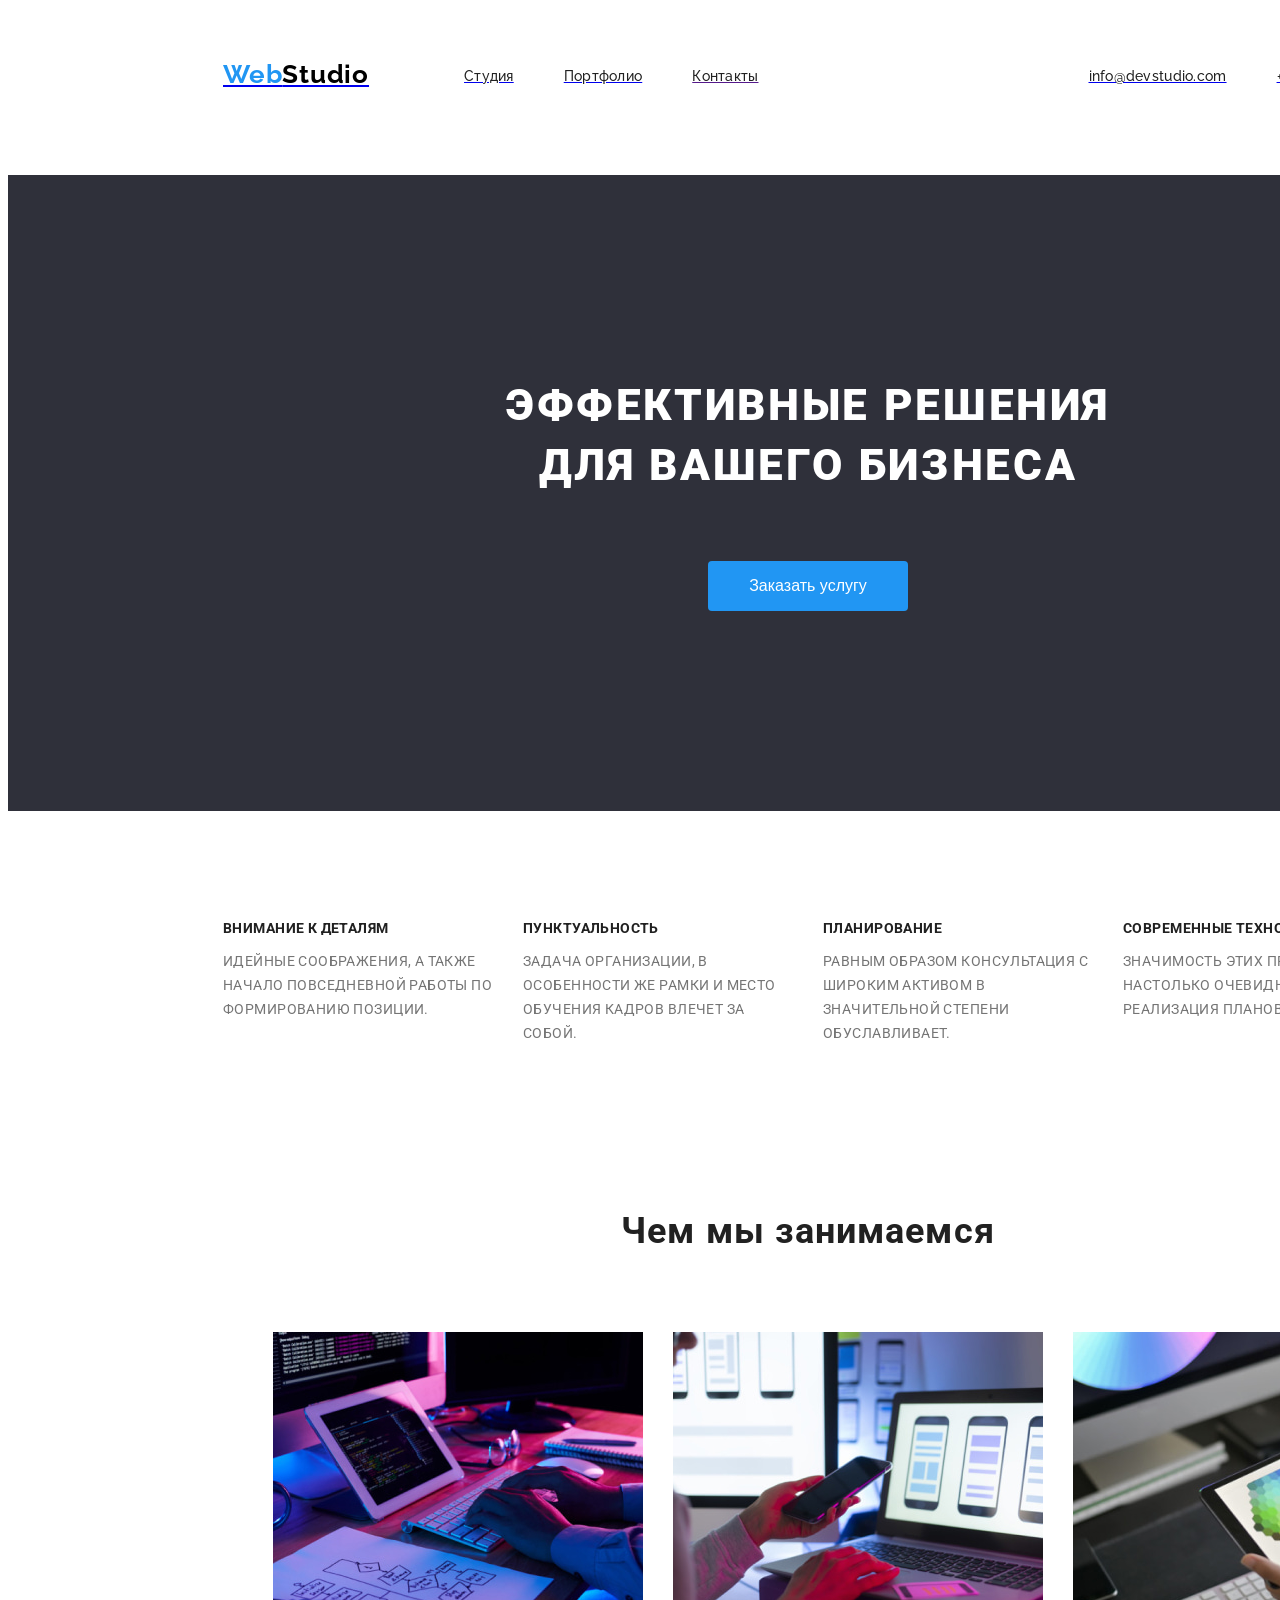
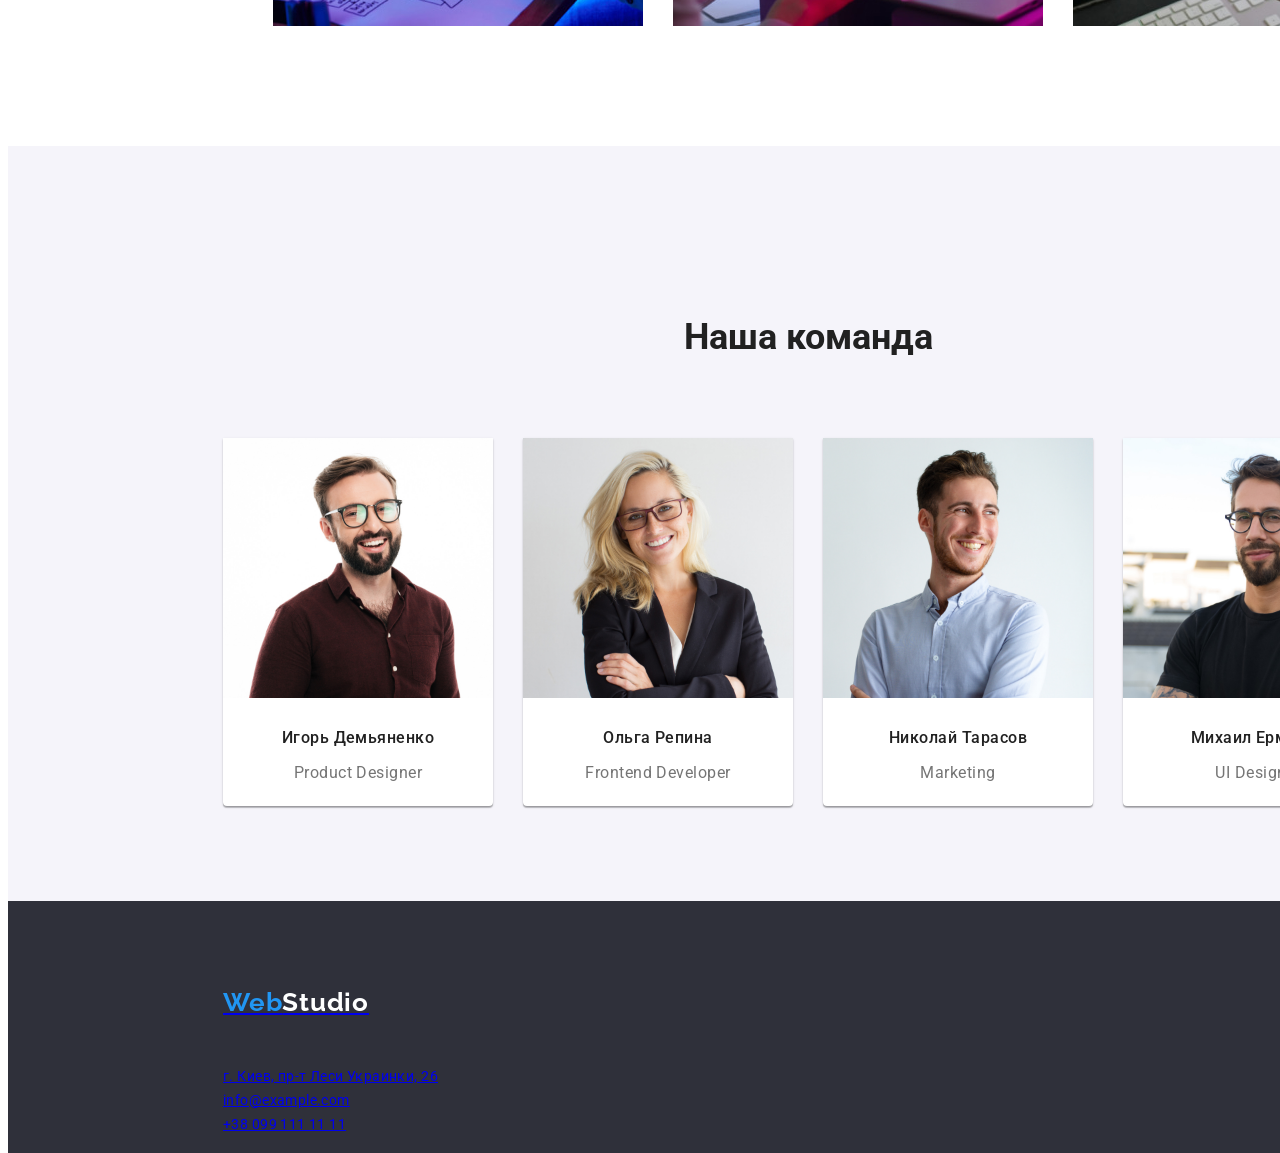
==== index.html @ 1c7bd94e "Initial commit" ====
<!DOCTYPE html>
<html lang="ru">
<head>
    <meta charset="UTF-8">
    <meta http-equiv="X-UA-Compatible" content="IE=edge">
    <meta name="viewport" content="width=device-width, initial-scale=1.0">
    <title>Студия</title>
    <link rel="stylesheet" href="./css/styles.css">
    <link rel="preconnect" href="https://fonts.googleapis.com"> 
    <link rel="preconnect" href="https://fonts.gstatic.com" crossorigin> 
    <link href="https://fonts.googleapis.com/css2?family=Raleway:wght@700&family=Roboto:wght@400;500;700;900&display=swap" rel="stylesheet">
</head>
<body>
    
    <header class="logo">
       <a href="./index.html">
            <p class="logo-top">Web<span class="logo-top-span">Studio</span></p>
        </a>
    
     <nav>
        <div class="menu">
            <a href="./index.html"><span class="menu-studio-span">Студия</span></a>
            <a href="./portfolio.html"><span class="menu-portfolio-span">Портфолио</span></a>
            <a href=""><span class="menu-contact-span">Контакты</span></a>
        </div>            
     </nav>
        <div class="contact">
            <a href="mailto:info@devstudio.com"><span class="contact-mail-span">info@devstudio.com</span></a>
            <a href="tel:+380961111111"><span class="contact-tel-span">+38 096 111 11 11</span></a>
        </div> 
    </header>

<main>


    <section class="middle">
        <h1 class="middle-text">Эффективные решения для вашего бизнеса</h1>
        <button type="button" class="middle-button">Заказать услугу</button>
    </section>


<!--Чем мы занимаемся-->
    <section>
        <div class="doing">
            <div class="doing-item">
                <h3 class="doing-topic">Внимание к деталям</h3>
                <p class="doing-text">Идейные соображения, а также начало повседневной работы по формированию позиции.</p>
            </div>

            <div class="doing-item">    
                <h3 class="doing-topic">Пунктуальность</h3>
                <p class="doing-text">Задача организации, в особенности же рамки и место обучения кадров влечет за собой.</p>
            </div>
           
            <div class="doing-item">
                <h3 class="doing-topic">Планирование</h3>
                <p class="doing-text">Равным образом консультация с широким активом в значительной степени обуславливает.</p>
            </div>

            <div class="doing-item">
                <h3 class="doing-topic">Современные технологии</h3>
                <p class="doing-text">Значимость этих проблем настолько очевидна, что реализация плановых заданий.</p>
            </div>
        </div>
        
    </section>

    <section class="wearedoing">
        <h2 class="wearedoing-text">Чем мы занимаемся</h2>
            <ul class="wearedoing-pic">
                <div><img src="./images/example/box1.jpg" width="370" height="294" alt="programing"></div>
                <div><img src="./images/example/box2.jpg" width="370" height="294" alt="program test"></div>
                <div><img src="./images/example/box3.jpg" width="370" height="294" alt="design"></div>
            </ul>   
    </section>

   
<!--Наша команда--> 
    <section class="team">
        <h2 class="teamour">Наша команда</h2>

<div class="worker">    
     <div class="workerr">
        <div><img src="./images/workers/worker1.jpg" width="270" height="260" alt="Игорь Демьяненко">
        <h3 class="worker-text">Игорь Демьяненко</h3>
        <p lang="en" class="worker-job">Product Designer</p></div>
    </div>   

    <div class="workerr">
        <div><img src="./images/workers/worker2.jpg" width="270" height="260" alt="Ольга Репина">
        <h3 class="worker-text">Ольга Репина</h3>
        <p lang="en" class="worker-job">Frontend Developer</p></div>
    </div>  
        
    <div class="workerr">
        <div><img src="./images/workers/worker3.jpg" width="270" height="260" alt="Николай Тарасов">
        <h3 class="worker-text">Николай Тарасов</h3>
        <p lang="en" class="worker-job">Marketing</p></div>
    </div>   

    <div class="workerr">
        <div><img src="./images/workers/worker4.jpg" width="270" height="260" alt="Михаил Ермаков">
        <h3 class="worker-text">Михаил Ермаков</h3>
        <p lang="en" class="worker-job">UI Designer</p></div>
    </div>
</div>

    </section>

</main>


<footer>

<section class="button">
    <a href="./index.html">
        <p class="logo-button-design">Web<span class="logo-button-design-span">Studio</span></p>
    </a>

    <address>
        <ul class="address">
            <li class="map"><a href="https://goo.gl/maps/tcBtiuJW4744qce17"> г. Киев, пр-т Леси Украинки, 26</a></li>
            <li class="mail"><a href="mailto:info@example.com">info@example.com</a></li>
            <li class="fon"><a href="tel.:+380991111111">+38 099 111 11 11</a></li>
        </ul>
    </address>  
</section>

</footer>

</body>
</html>
---- css/styles.css ----
.body{
    font-family: 'Roboto', sans-serif;
    background-color: #FFFFFF;
}


/* index */

/*header*/
.logo{
    font-family: Raleway;
    font-style: normal;
    font-weight: bold;
    font-size: 26px;
    line-height: 31px;
    letter-spacing: 0.03em;
    display: flex;
    flex-direction: row;
    padding: 25px 1240px 25px 215px;
    height: 80px;
}

.logo-top{
    color: #2196F3;
}

.logo-top-span{
    color: #000000;
    padding-right: 45px;
}


.menu a{
    padding-right: 50px
}

.menu, .menu-studio, .menu-portfolio, .menu-contact{
    font-weight: 500;
    font-size: 14px;
    line-height: 16px;
    letter-spacing: 0.02em;
    color: #212121;
    display: flex;
    flex-direction: row;
    padding: 35px 50px 35px 50px;
    height: 80px;
}

.menu-studio-span:hover{
    color: #2196F3;
}
.menu-studio-span{
    color: #212121;
}

.menu-portfolio-span:hover{
    color: #2196F3;
}
.menu-portfolio-span{
    color: #212121;
}

.menu-contact-span:hover{
    color: #2196F3;
}
.menu-contact-span{
    color: #212121;
}


.contact{
    font-style: normal;
    font-weight: 500;
    font-size: 14px;
    line-height: 16px;
    letter-spacing: 0.02em;
    color: #212121;
    display: flex;
    flex-direction: row;
    padding: 35px 50px 35px 230px;
}


.contact-mail{
    
}

.contact-tel-span{
    padding-left: 50px;
    white-space: nowrap;
    
}

.contact-mail-span:hover{
    color: #2196F3;
}
.contact-mail-span{
    color: #212121;
}

.contact-tel-span:hover{
    color: #2196F3;
}
.contact-tel-span{
    color: #212121;
}

/*main*/
.middle{
    background-color: #2F303A;
    width: 1600px;
}

.middle-text{
    font-family: 'Roboto', sans-serif;
    font-style: normal;
    font-weight: 900;
    font-size: 44px;
    line-height: 60px;
    text-align: center;
    letter-spacing: 0.06em;
    text-transform: uppercase;
    color: #FFFFFF;
    padding: 200px 455px 0px 455px;
}

.middle-button{
    margin: 30px 700px 200px 700px;
    background-color: #2196F3;
    color: #FFFFFF;
    width: 200px;
    height: 50px;
    border-radius: 4px;
    border:none;
    outline: none;
    font-size: 16px;
}

.middle-button:hover{
    background-color: #188CE8;
}

.doing{
    width: 1170px;
    display: flex;
    flex-direction: row;
    gap: 30px;
    padding-left: 215px;
    padding-right: 215px;
    padding-top: 95px;
    padding-bottom: 47px;
}

.doing-topic{
    font-size: 14px;
    line-height: 16px;
    font-family: 'Roboto';
    font-style: normal;
    font-weight: 700;
    letter-spacing: 0.03em;
    text-transform: uppercase;
    color: #212121;
    width: 270px;
    height: 15px;
}


.doing-text{
    font-size: 14px;
    line-height: 24px;
    letter-spacing: 0.03em;
    font-family: 'Roboto';
    font-style: normal;
    font-weight: 400;
    text-transform: uppercase;
    color: #757575;
    width: 270px;
    height: 75px;
}

.wearedoing{
    width: 1170px;
    padding: 95px 215px 50px 215px;
}

.wearedoing-text{
    font-family: 'Roboto';
    font-style: normal;
    font-weight: 700;
    font-size: 36px;
    line-height: 42px;
    text-align: center;
    letter-spacing: 0.03em;
    color: #212121;
}

.wearedoing-pic{
    flex-direction: row;
    display: flex;
    padding: 50px;
    gap: 30px;
}

.team{
    padding-top: 45px;
    background-color: #F5F4FA;
    width: 1600px;
}

.teamour{
    font-family: 'Roboto';
    font-style: normal;
    font-weight: 700;
    font-size: 36px;
    line-height: 42px;
    text-align: center;
    color: #212121;
    padding: 95px 670px 25px 670px;
}

.worker{
    width: 1170px;
    display: flex;
    flex-direction: row;
    gap: 30px;
    padding: 25px 215px 95px 215px;
}

.workerr{
    width: 270px;
    height: 368px;
    background: #FFFFFF;
    box-shadow: 0px 1px 3px rgba(0, 0, 0, 0.12), 0px 1px 1px rgba(0, 0, 0, 0.14), 0px 2px 1px rgba(0, 0, 0, 0.2);
    border-radius: 0px 0px 4px 4px;
}

.worker-text{
    font-family: 'Roboto';
    font-style: normal;
    font-weight: 500;
    font-size: 16px;
    line-height: 19px;
    text-align: center;
    letter-spacing: 0.03em;
    color: #212121;
    padding-top: 10px;
}

.worker-job{
    font-family: 'Roboto';
    font-style: normal;
    font-weight: 400;
    font-size: 16px;
    line-height: 19px;
    text-align: center;
    letter-spacing: 0.03em;
    color: #757575;
}

/*footer*/

.logo-button-design{
    font-family: Raleway;
    font-style: normal;
    font-weight: bold;
    font-size: 26px;
    line-height: 31px;
    letter-spacing: 0.03em;
    color: #2196F3;
    padding: 60px 0px 10px 215px;
}

.logo-button-design-span{
    font-family: Raleway;
    font-style: normal;
    font-weight: bold;
    font-size: 26px;
    line-height: 31px;
    letter-spacing: 0.03em;
    color: #FFFFFF;
}

.button{
    position: absolute;
    width: 1600px;
    height: 252px;
    background: #2F303A;
}

.address{
    padding: 10px 0px 0px 215px;
}

.map{
    font-family: 'Roboto';
    font-style: normal;
    font-weight: 400;
    font-size: 14px;
    line-height: 24px;
    letter-spacing: 0.03em;
    color: #FFFFFF;
    list-style: none

}

.mail, .fon{
    font-family: 'Roboto';
    font-style: normal;
    font-weight: 400;
    font-size: 14px;
    line-height: 24px;
    letter-spacing: 0.03em;
    color: rgba(255, 255, 255, 0.6);
    list-style: none
}

.fon:hover{
    color: rgba(255, 255, 255, 0.6);
}

/* portfolio */


.box{
    padding-left: 202px;
    padding-bottom: 95px;
    padding-top: 95px;
}


.buttonportfolio{
    flex-direction: row;
    display: flex;
    gap: 8px;
    list-style: none;
    padding-bottom: 25px;
    padding-left: 495px;
    padding-right: 495px;
}

.buttonportfolio-1{
    background-color: #F5F4FA;
    color: #212121;
    width: 73px;
    height: 38px;
    left: 576px;
    top: 174px;
    border-radius: 4px;
    border:none;
    outline: none;
    font-size: 16px;
}

.buttonportfolio-2{
    background-color: #F5F4FA;
    color: #212121;
    width: 128px;
    height: 38px;   
    left: 576px;
    top: 174px;
    border-radius: 4px;
    border:none;
    outline: none;
    font-size: 16px;
}

.buttonportfolio-3{
    background-color: #F5F4FA;
    color: #212121;
    width: 145px;
    height: 38px;
    left: 576px;
    top: 174px;
    border-radius: 4px;
    border:none;
    outline: none;
    font-size: 16px;
}

.buttonportfolio-4{
    background-color: #F5F4FA;
    color: #212121;
    width: 103px;
    height: 38px;   
    left: 576px;
    top: 174px;
    border-radius: 4px;
    border:none;
    outline: none;
    font-size: 16px;
}

.buttonportfolio-5{
    background-color: #F5F4FA;
    color: #212121;
    width: 130px;
    height: 38px;   
    left: 576px;
    top: 174px;
    border-radius: 4px;
    border:none;
    outline: none;
    font-size: 16px;
}

.buttonportfolio-1:hover{
    background-color: #2196F3;
}

.buttonportfolio-2:hover{
    background-color: #2196F3;
}

.buttonportfolio-3:hover{
    background-color: #2196F3;
}

.buttonportfolio-4:hover{
    background-color: #2196F3;
}

.buttonportfolio-5:hover{
    background-color: #2196F3;
}

.portfoliopic{
    list-style: none;
    display: flex;
    flex-direction: row;
    flex-wrap: wrap;
    gap: 30px;
}


.portfoliopicimg{
    width: 370px;
    height: 404px;
    background: #FFFFFF;
    border: 2px solid #F6F6F6;
}

.portfoliotext{
    font-family: 'Roboto';
    font-style: normal;
    font-weight: 700;
    font-size: 18px;
    line-height: 36px;
    letter-spacing: 0.06em;
    color: #212121;
    padding-top: 10px;
    padding-left: 25px;
}

.portfoliotexttwo{
    font-family: 'Roboto';
    font-style: normal;
    font-weight: 400;
    font-size: 16px;
    line-height: 30px;
    letter-spacing: 0.03em;
    color: #757575;
    padding-left: 25px;
    margin-bottom: 20px;
}
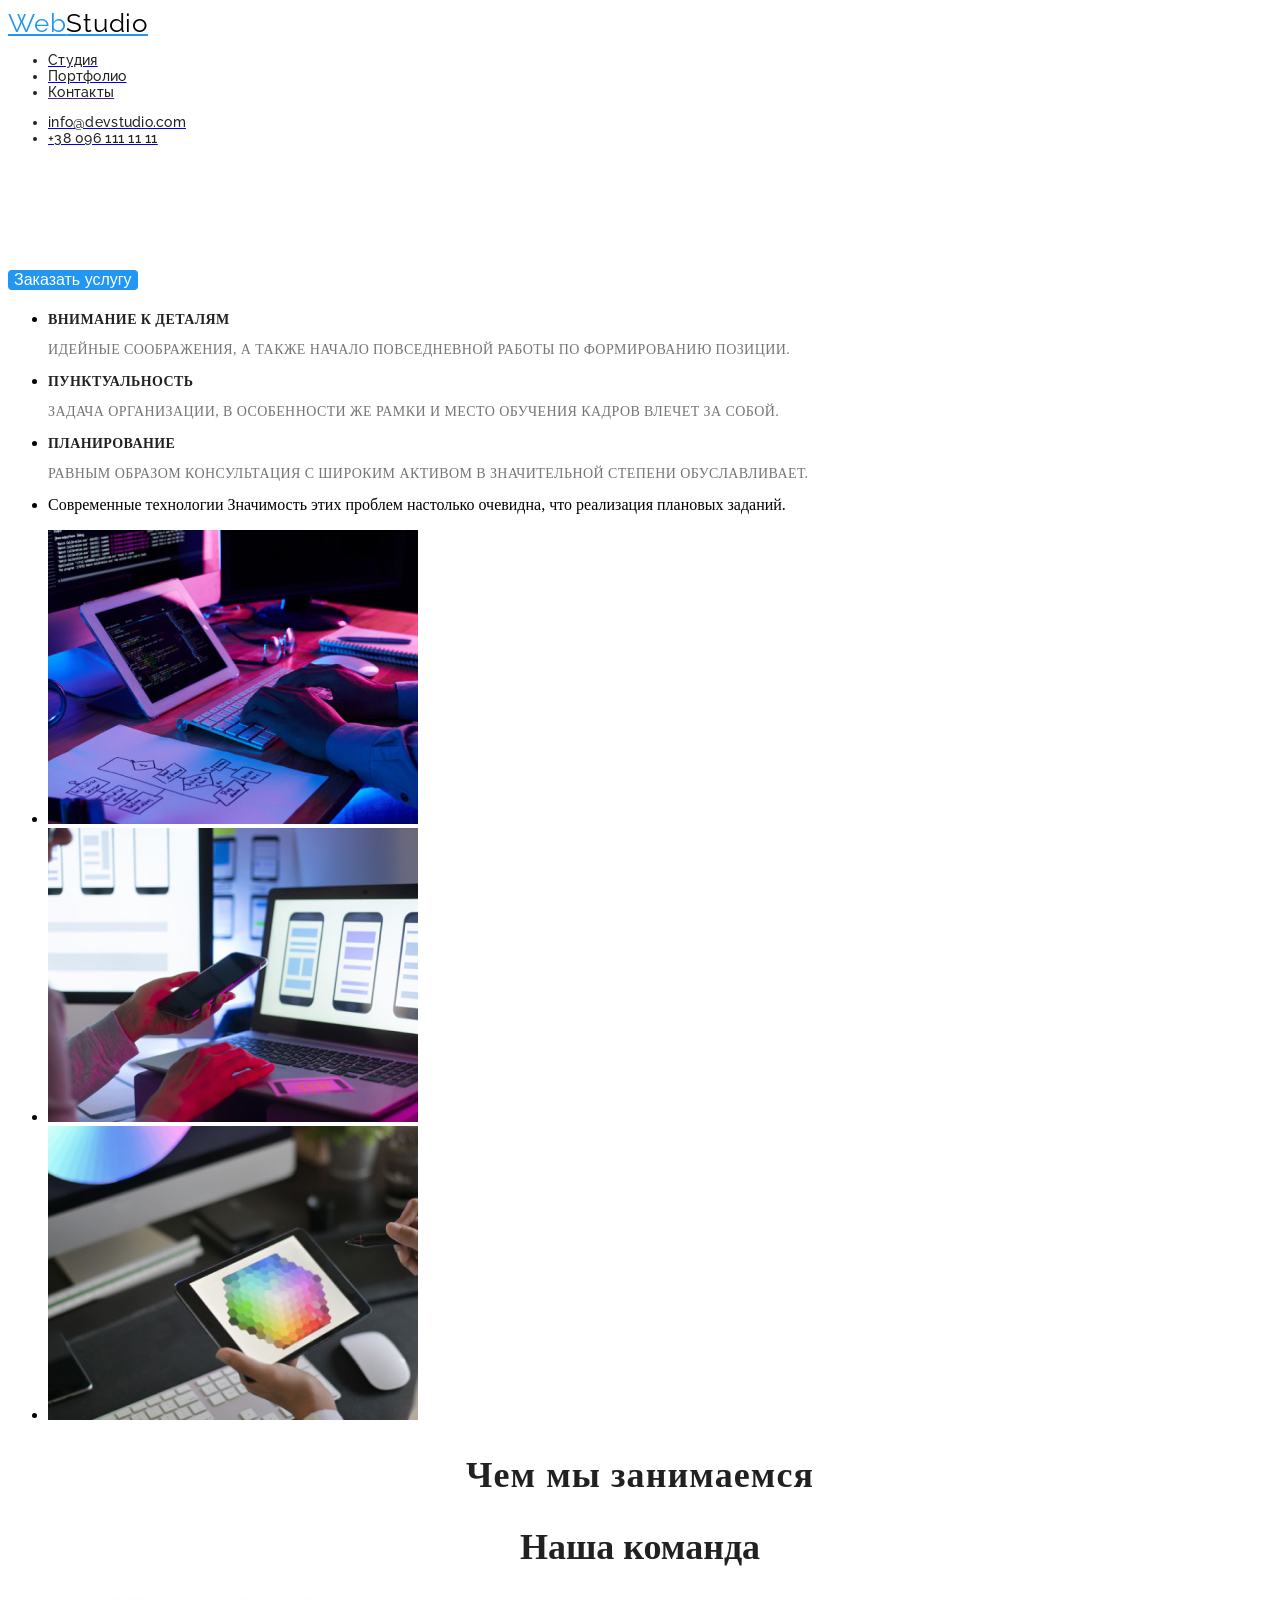
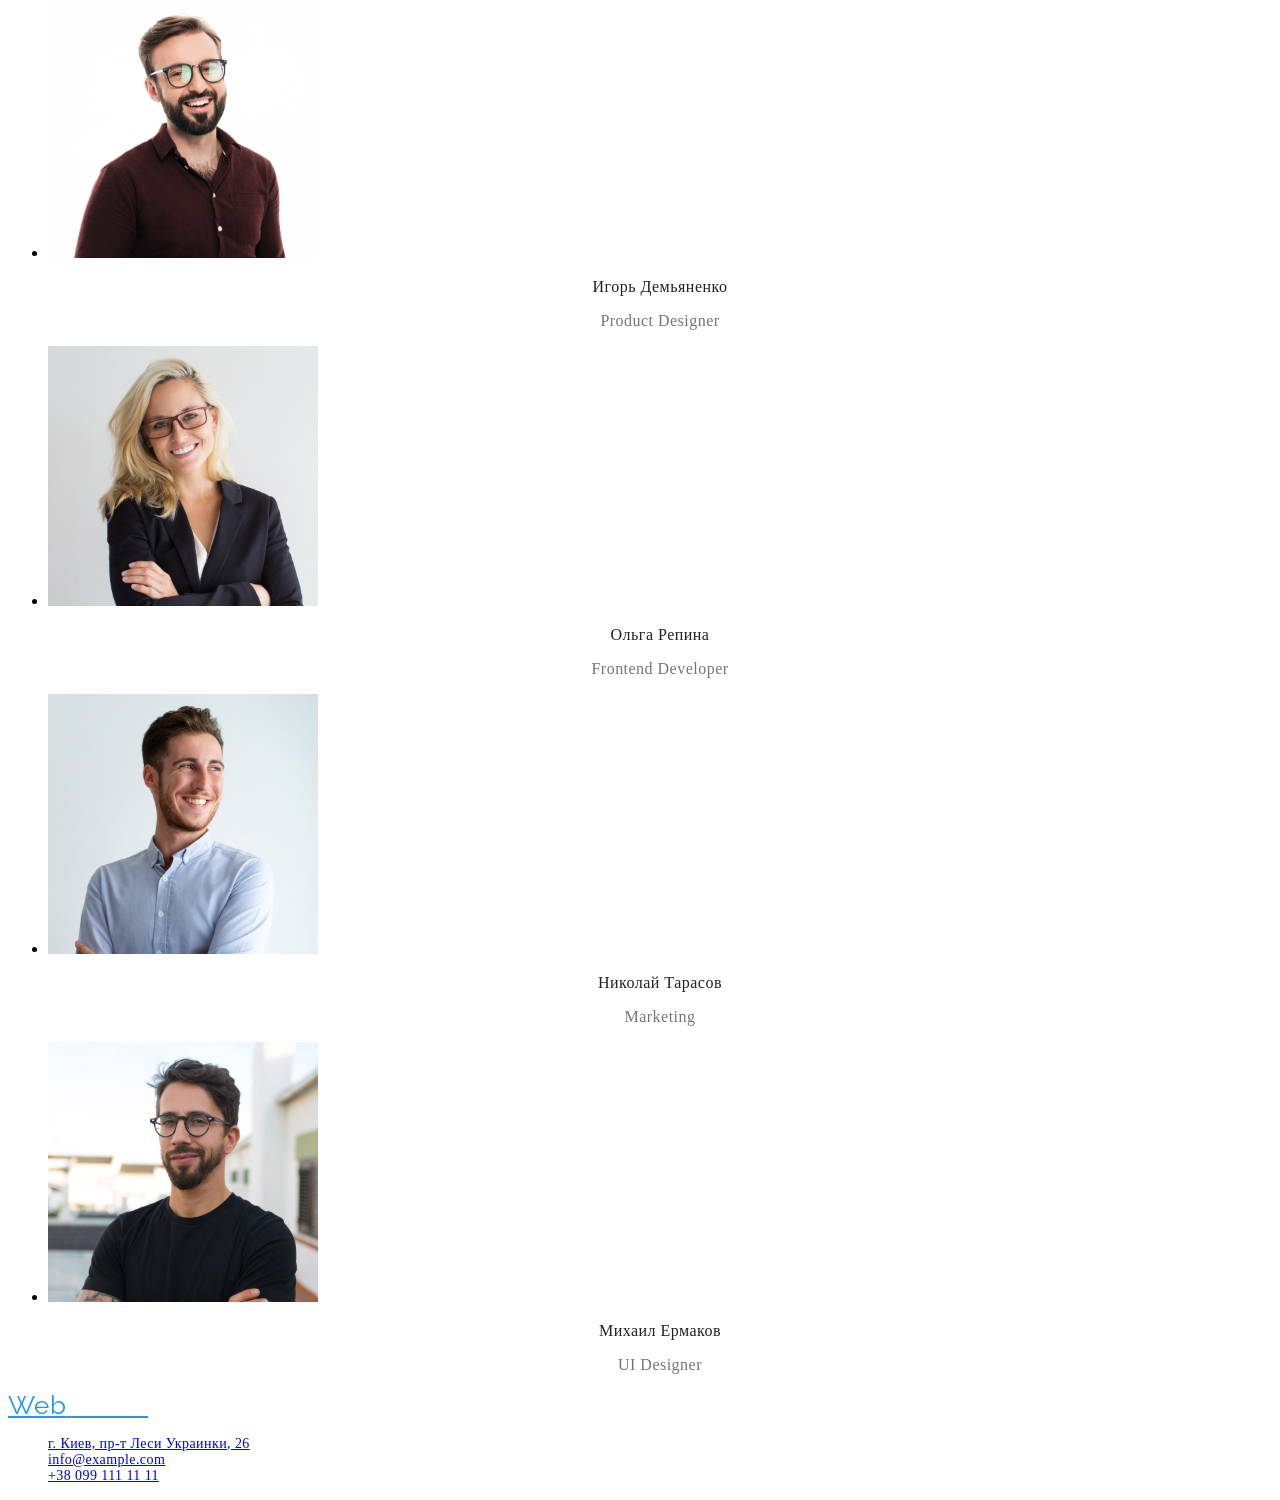
==== commit c93f60ca: "finish" ====
--- a/index.html
+++ b/index.html
@@ -5,35 +5,34 @@
     <meta http-equiv="X-UA-Compatible" content="IE=edge">
     <meta name="viewport" content="width=device-width, initial-scale=1.0">
     <title>Студия</title>
-    <link rel="stylesheet" href="./css/styles.css">
     <link rel="preconnect" href="https://fonts.googleapis.com"> 
     <link rel="preconnect" href="https://fonts.gstatic.com" crossorigin> 
     <link href="https://fonts.googleapis.com/css2?family=Raleway:wght@700&family=Roboto:wght@400;500;700;900&display=swap" rel="stylesheet">
+    <link rel="stylesheet" href="./css/styles.css">
 </head>
 <body>
     
     <header class="logo">
-       <a href="./index.html">
-            <p class="logo-top">Web<span class="logo-top-span">Studio</span></p>
-        </a>
+        <a href="./index.html" class="logo-top">Web<span class="logo-top-span">Studio</span></a>
     
      <nav>
-        <div class="menu">
-            <a href="./index.html"><span class="menu-studio-span">Студия</span></a>
-            <a href="./portfolio.html"><span class="menu-portfolio-span">Портфолио</span></a>
-            <a href=""><span class="menu-contact-span">Контакты</span></a>
-        </div>            
+        <ul class="menu">
+            <li><a href="./index.html"><span class="menu-studio-span">Студия</span></a></li>
+            <li><a href="./portfolio.html"><span class="menu-portfolio-span">Портфолио</span></a></li>
+            <li><a href=""><span class="menu-contact-span">Контакты</span></a></li>
+        </ul>            
      </nav>
-        <div class="contact">
-            <a href="mailto:info@devstudio.com"><span class="contact-mail-span">info@devstudio.com</span></a>
-            <a href="tel:+380961111111"><span class="contact-tel-span">+38 096 111 11 11</span></a>
-        </div> 
+     <ul class="contact">
+         <li><a href="mailto:info@devstudio.com"><span class="contact-mail-span">info@devstudio.com</span></a></li>
+         <li><a href="tel:+380961111111"><span class="contact-tel-span">+38 096 111 11 11</span></a></li>
+    
+    </ul> 
     </header>
 
 <main>
 
 
-    <section class="middle">
+    <section>
         <h1 class="middle-text">Эффективные решения для вашего бизнеса</h1>
         <button type="button" class="middle-button">Заказать услугу</button>
     </section>
@@ -41,69 +40,65 @@
 
 <!--Чем мы занимаемся-->
     <section>
-        <div class="doing">
-            <div class="doing-item">
+        <h2></h2>
+        <ul>
+            <li>
                 <h3 class="doing-topic">Внимание к деталям</h3>
                 <p class="doing-text">Идейные соображения, а также начало повседневной работы по формированию позиции.</p>
-            </div>
+            </li>
 
-            <div class="doing-item">    
+            <li>    
                 <h3 class="doing-topic">Пунктуальность</h3>
                 <p class="doing-text">Задача организации, в особенности же рамки и место обучения кадров влечет за собой.</p>
-            </div>
+            </li>
            
-            <div class="doing-item">
+            <li>
                 <h3 class="doing-topic">Планирование</h3>
                 <p class="doing-text">Равным образом консультация с широким активом в значительной степени обуславливает.</p>
-            </div>
+            </li>
 
-            <div class="doing-item">
-                <h3 class="doing-topic">Современные технологии</h3>
-                <p class="doing-text">Значимость этих проблем настолько очевидна, что реализация плановых заданий.</p>
-            </div>
-        </div>
+            <li>
+                <h3c lass="doing-topic">Современные технологии</h3>
+                <pc lass="doing-text">Значимость этих проблем настолько очевидна, что реализация плановых заданий.</p>
+            </li>
+        </ul>
         
     </section>
 
-    <section class="wearedoing">
+    <section>
+        <ul>
+        <li><img src="./images/example/box1.jpg" width="370" height="294" alt="programing"></li>
+
+        <li><img src="./images/example/box2.jpg" width="370" height="294" alt="program test"></li>
+
+        <li><img src="./images/example/box3.jpg" width="370" height="294" alt="design"></li>
+
+        </ul>
         <h2 class="wearedoing-text">Чем мы занимаемся</h2>
-            <ul class="wearedoing-pic">
-                <div><img src="./images/example/box1.jpg" width="370" height="294" alt="programing"></div>
-                <div><img src="./images/example/box2.jpg" width="370" height="294" alt="program test"></div>
-                <div><img src="./images/example/box3.jpg" width="370" height="294" alt="design"></div>
-            </ul>   
     </section>
 
    
 <!--Наша команда--> 
-    <section class="team">
+    <section>
         <h2 class="teamour">Наша команда</h2>
 
-<div class="worker">    
-     <div class="workerr">
-        <div><img src="./images/workers/worker1.jpg" width="270" height="260" alt="Игорь Демьяненко">
+     <ul>
+        <li><img src="./images/workers/worker1.jpg" width="270" height="260" alt="Игорь Демьяненко">
         <h3 class="worker-text">Игорь Демьяненко</h3>
-        <p lang="en" class="worker-job">Product Designer</p></div>
-    </div>   
-
-    <div class="workerr">
-        <div><img src="./images/workers/worker2.jpg" width="270" height="260" alt="Ольга Репина">
+        <p lang="en" class="worker-job">Product Designer</p></li>
+       
+        <li><img src="./images/workers/worker2.jpg" width="270" height="260" alt="Ольга Репина">
         <h3 class="worker-text">Ольга Репина</h3>
-        <p lang="en" class="worker-job">Frontend Developer</p></div>
-    </div>  
-        
-    <div class="workerr">
-        <div><img src="./images/workers/worker3.jpg" width="270" height="260" alt="Николай Тарасов">
+        <p lang="en" class="worker-job">Frontend Developer</p></li>
+       
+        <li><img src="./images/workers/worker3.jpg" width="270" height="260" alt="Николай Тарасов">
         <h3 class="worker-text">Николай Тарасов</h3>
-        <p lang="en" class="worker-job">Marketing</p></div>
-    </div>   
-
-    <div class="workerr">
-        <div><img src="./images/workers/worker4.jpg" width="270" height="260" alt="Михаил Ермаков">
+        <p lang="en" class="worker-job">Marketing</p></li>
+       
+        <li><img src="./images/workers/worker4.jpg" width="270" height="260" alt="Михаил Ермаков">
         <h3 class="worker-text">Михаил Ермаков</h3>
-        <p lang="en" class="worker-job">UI Designer</p></div>
-    </div>
-</div>
+        <p lang="en" class="worker-job">UI Designer</p></li>
+    </ul>
 
     </section>
 
@@ -112,19 +107,16 @@
 
 <footer>
 
-<section class="button">
-    <a href="./index.html">
-        <p class="logo-button-design">Web<span class="logo-button-design-span">Studio</span></p>
-    </a>
+    <a href="./index.html" class="logo-button-design">Web<span class="logo-button-design-span">Studio</span></a>
 
     <address>
-        <ul class="address">
-            <li class="map"><a href="https://goo.gl/maps/tcBtiuJW4744qce17"> г. Киев, пр-т Леси Украинки, 26</a></li>
-            <li class="mail"><a href="mailto:info@example.com">info@example.com</a></li>
-            <li class="fon"><a href="tel.:+380991111111">+38 099 111 11 11</a></li>
-        </ul>
+    <ul>
+        <li class="map"><a href="https://goo.gl/maps/tcBtiuJW4744qce17"> г. Киев, пр-т Леси Украинки, 26</a></li>
+        <li class="mail"><a href="mailto:info@example.com">info@example.com</a></li>
+        <li class="fon"><a href="tel.:+380991111111">+38 099 111 11 11</a></li>
+    </ul>
     </address>  
-</section>
+    
 
 </footer>
 
--- a/css/styles.css
+++ b/css/styles.css
@@ -9,15 +9,10 @@
 /*header*/
 .logo{
     font-family: Raleway;
-    font-style: normal;
-    font-weight: bold;
+    font-weight: 700px;
     font-size: 26px;
-    line-height: 31px;
-    letter-spacing: 0.03em;
-    display: flex;
-    flex-direction: row;
-    padding: 25px 1240px 25px 215px;
-    height: 80px;
+    line-height: 0,84;
+    letter-spacing: 0.03em;
 }
 
 .logo-top{
@@ -26,24 +21,14 @@
 
 .logo-top-span{
     color: #000000;
-    padding-right: 45px;
-}
-
-
-.menu a{
-    padding-right: 50px
 }
 
 .menu, .menu-studio, .menu-portfolio, .menu-contact{
     font-weight: 500;
     font-size: 14px;
-    line-height: 16px;
+    line-height: 0,88;
     letter-spacing: 0.02em;
     color: #212121;
-    display: flex;
-    flex-direction: row;
-    padding: 35px 50px 35px 50px;
-    height: 80px;
 }
 
 .menu-studio-span:hover{
@@ -67,28 +52,16 @@
     color: #212121;
 }
 
-
 .contact{
-    font-style: normal;
     font-weight: 500;
     font-size: 14px;
-    line-height: 16px;
+    line-height: 0,88;
     letter-spacing: 0.02em;
     color: #212121;
-    display: flex;
-    flex-direction: row;
-    padding: 35px 50px 35px 230px;
-}
-
-
-.contact-mail{
-    
 }
 
 .contact-tel-span{
-    padding-left: 50px;
-    white-space: nowrap;
-    
+    white-space: nowrap;   
 }
 
 .contact-mail-span:hover{
@@ -106,30 +79,20 @@
 }
 
 /*main*/
-.middle{
-    background-color: #2F303A;
-    width: 1600px;
-}
 
 .middle-text{
-    font-family: 'Roboto', sans-serif;
-    font-style: normal;
     font-weight: 900;
     font-size: 44px;
-    line-height: 60px;
+    line-height: 0,73;
     text-align: center;
     letter-spacing: 0.06em;
     text-transform: uppercase;
     color: #FFFFFF;
-    padding: 200px 455px 0px 455px;
 }
 
 .middle-button{
-    margin: 30px 700px 200px 700px;
-    background-color: #2196F3;
-    color: #FFFFFF;
-    width: 200px;
-    height: 50px;
+    background-color: #2196F3;
+    color: #FFFFFF;
     border-radius: 4px;
     border:none;
     outline: none;
@@ -140,118 +103,54 @@
     background-color: #188CE8;
 }
 
-.doing{
-    width: 1170px;
-    display: flex;
-    flex-direction: row;
-    gap: 30px;
-    padding-left: 215px;
-    padding-right: 215px;
-    padding-top: 95px;
-    padding-bottom: 47px;
-}
 
 .doing-topic{
     font-size: 14px;
-    line-height: 16px;
-    font-family: 'Roboto';
-    font-style: normal;
+    line-height: 0,88;
     font-weight: 700;
     letter-spacing: 0.03em;
     text-transform: uppercase;
     color: #212121;
-    width: 270px;
-    height: 15px;
 }
 
 
 .doing-text{
     font-size: 14px;
-    line-height: 24px;
-    letter-spacing: 0.03em;
-    font-family: 'Roboto';
-    font-style: normal;
-    font-weight: 400;
+    line-height: 0,53;
+    letter-spacing: 0.03em;
     text-transform: uppercase;
     color: #757575;
-    width: 270px;
-    height: 75px;
-}
-
-.wearedoing{
-    width: 1170px;
-    padding: 95px 215px 50px 215px;
 }
 
 .wearedoing-text{
-    font-family: 'Roboto';
-    font-style: normal;
     font-weight: 700;
     font-size: 36px;
-    line-height: 42px;
-    text-align: center;
-    letter-spacing: 0.03em;
-    color: #212121;
-}
-
-.wearedoing-pic{
-    flex-direction: row;
-    display: flex;
-    padding: 50px;
-    gap: 30px;
-}
-
-.team{
-    padding-top: 45px;
-    background-color: #F5F4FA;
-    width: 1600px;
+    line-height: 0,86;
+    text-align: center;
+    letter-spacing: 0.03em;
+    color: #212121;
 }
 
 .teamour{
-    font-family: 'Roboto';
-    font-style: normal;
     font-weight: 700;
     font-size: 36px;
-    line-height: 42px;
-    text-align: center;
-    color: #212121;
-    padding: 95px 670px 25px 670px;
-}
-
-.worker{
-    width: 1170px;
-    display: flex;
-    flex-direction: row;
-    gap: 30px;
-    padding: 25px 215px 95px 215px;
-}
-
-.workerr{
-    width: 270px;
-    height: 368px;
-    background: #FFFFFF;
-    box-shadow: 0px 1px 3px rgba(0, 0, 0, 0.12), 0px 1px 1px rgba(0, 0, 0, 0.14), 0px 2px 1px rgba(0, 0, 0, 0.2);
-    border-radius: 0px 0px 4px 4px;
+    line-height: 0,86;
+    text-align: center;
+    color: #212121;
 }
 
 .worker-text{
-    font-family: 'Roboto';
-    font-style: normal;
     font-weight: 500;
     font-size: 16px;
-    line-height: 19px;
-    text-align: center;
-    letter-spacing: 0.03em;
-    color: #212121;
-    padding-top: 10px;
+    line-height: 0,84;
+    text-align: center;
+    letter-spacing: 0.03em;
+    color: #212121;
 }
 
 .worker-job{
-    font-family: 'Roboto';
-    font-style: normal;
-    font-weight: 400;
-    font-size: 16px;
-    line-height: 19px;
+    font-size: 16px;
+    line-height: 0,84;
     text-align: center;
     letter-spacing: 0.03em;
     color: #757575;
@@ -261,57 +160,36 @@
 
 .logo-button-design{
     font-family: Raleway;
-    font-style: normal;
-    font-weight: bold;
+    font-weight: 700px;
     font-size: 26px;
-    line-height: 31px;
-    letter-spacing: 0.03em;
-    color: #2196F3;
-    padding: 60px 0px 10px 215px;
+    line-height: 0,84;
+    letter-spacing: 0.03em;
+    color: #2196F3;
 }
 
 .logo-button-design-span{
     font-family: Raleway;
+    font-weight: 700px;
+    font-size: 26px;
+    line-height: 0,84;
+    letter-spacing: 0.03em;
+    color: #FFFFFF;
+}
+
+.map{
     font-style: normal;
-    font-weight: bold;
-    font-size: 26px;
-    line-height: 31px;
-    letter-spacing: 0.03em;
-    color: #FFFFFF;
-}
-
-.button{
-    position: absolute;
-    width: 1600px;
-    height: 252px;
-    background: #2F303A;
-}
-
-.address{
-    padding: 10px 0px 0px 215px;
-}
-
-.map{
-    font-family: 'Roboto';
+    font-size: 14px;
+    line-height: 0,58;
+    letter-spacing: 0.03em;
+    color: #FFFFFF;
+}
+
+.mail, .fon{
     font-style: normal;
-    font-weight: 400;
-    font-size: 14px;
-    line-height: 24px;
-    letter-spacing: 0.03em;
-    color: #FFFFFF;
-    list-style: none
-
-}
-
-.mail, .fon{
-    font-family: 'Roboto';
-    font-style: normal;
-    font-weight: 400;
-    font-size: 14px;
-    line-height: 24px;
+    font-size: 14px;
+    line-height: 0,58;
     letter-spacing: 0.03em;
     color: rgba(255, 255, 255, 0.6);
-    list-style: none
 }
 
 .fon:hover{
@@ -320,145 +198,51 @@
 
 /* portfolio */
 
-
-.box{
-    padding-left: 202px;
-    padding-bottom: 95px;
-    padding-top: 95px;
-}
-
-
-.buttonportfolio{
-    flex-direction: row;
-    display: flex;
-    gap: 8px;
-    list-style: none;
-    padding-bottom: 25px;
-    padding-left: 495px;
-    padding-right: 495px;
-}
-
 .buttonportfolio-1{
     background-color: #F5F4FA;
     color: #212121;
-    width: 73px;
-    height: 38px;
-    left: 576px;
-    top: 174px;
     border-radius: 4px;
     border:none;
     outline: none;
     font-size: 16px;
 }
 
-.buttonportfolio-2{
+.buttonportfolio-1, .buttonportfolio-2, .buttonportfolio-3, .buttonportfolio-4,  .buttonportfolio-5{
     background-color: #F5F4FA;
     color: #212121;
-    width: 128px;
-    height: 38px;   
-    left: 576px;
-    top: 174px;
     border-radius: 4px;
     border:none;
     outline: none;
     font-size: 16px;
 }
 
-.buttonportfolio-3{
-    background-color: #F5F4FA;
-    color: #212121;
-    width: 145px;
-    height: 38px;
-    left: 576px;
-    top: 174px;
-    border-radius: 4px;
-    border:none;
-    outline: none;
-    font-size: 16px;
-}
-
-.buttonportfolio-4{
-    background-color: #F5F4FA;
-    color: #212121;
-    width: 103px;
-    height: 38px;   
-    left: 576px;
-    top: 174px;
-    border-radius: 4px;
-    border:none;
-    outline: none;
-    font-size: 16px;
-}
-
-.buttonportfolio-5{
-    background-color: #F5F4FA;
-    color: #212121;
-    width: 130px;
-    height: 38px;   
-    left: 576px;
-    top: 174px;
-    border-radius: 4px;
-    border:none;
-    outline: none;
-    font-size: 16px;
-}
-
 .buttonportfolio-1:hover{
     background-color: #2196F3;
 }
-
 .buttonportfolio-2:hover{
     background-color: #2196F3;
 }
-
 .buttonportfolio-3:hover{
     background-color: #2196F3;
 }
-
 .buttonportfolio-4:hover{
     background-color: #2196F3;
 }
-
 .buttonportfolio-5:hover{
     background-color: #2196F3;
 }
 
-.portfoliopic{
-    list-style: none;
-    display: flex;
-    flex-direction: row;
-    flex-wrap: wrap;
-    gap: 30px;
-}
-
-
-.portfoliopicimg{
-    width: 370px;
-    height: 404px;
-    background: #FFFFFF;
-    border: 2px solid #F6F6F6;
-}
-
-.portfoliotext{
-    font-family: 'Roboto';
-    font-style: normal;
+.portfolio-titel{
     font-weight: 700;
     font-size: 18px;
-    line-height: 36px;
+    line-height: 0,5;
     letter-spacing: 0.06em;
     color: #212121;
-    padding-top: 10px;
-    padding-left: 25px;
-}
-
-.portfoliotexttwo{
-    font-family: 'Roboto';
-    font-style: normal;
-    font-weight: 400;
-    font-size: 16px;
-    line-height: 30px;
+}
+
+.portfolio-text{
+    font-size: 16px;
+    line-height: 0,53;
     letter-spacing: 0.03em;
     color: #757575;
-    padding-left: 25px;
-    margin-bottom: 20px;
 }
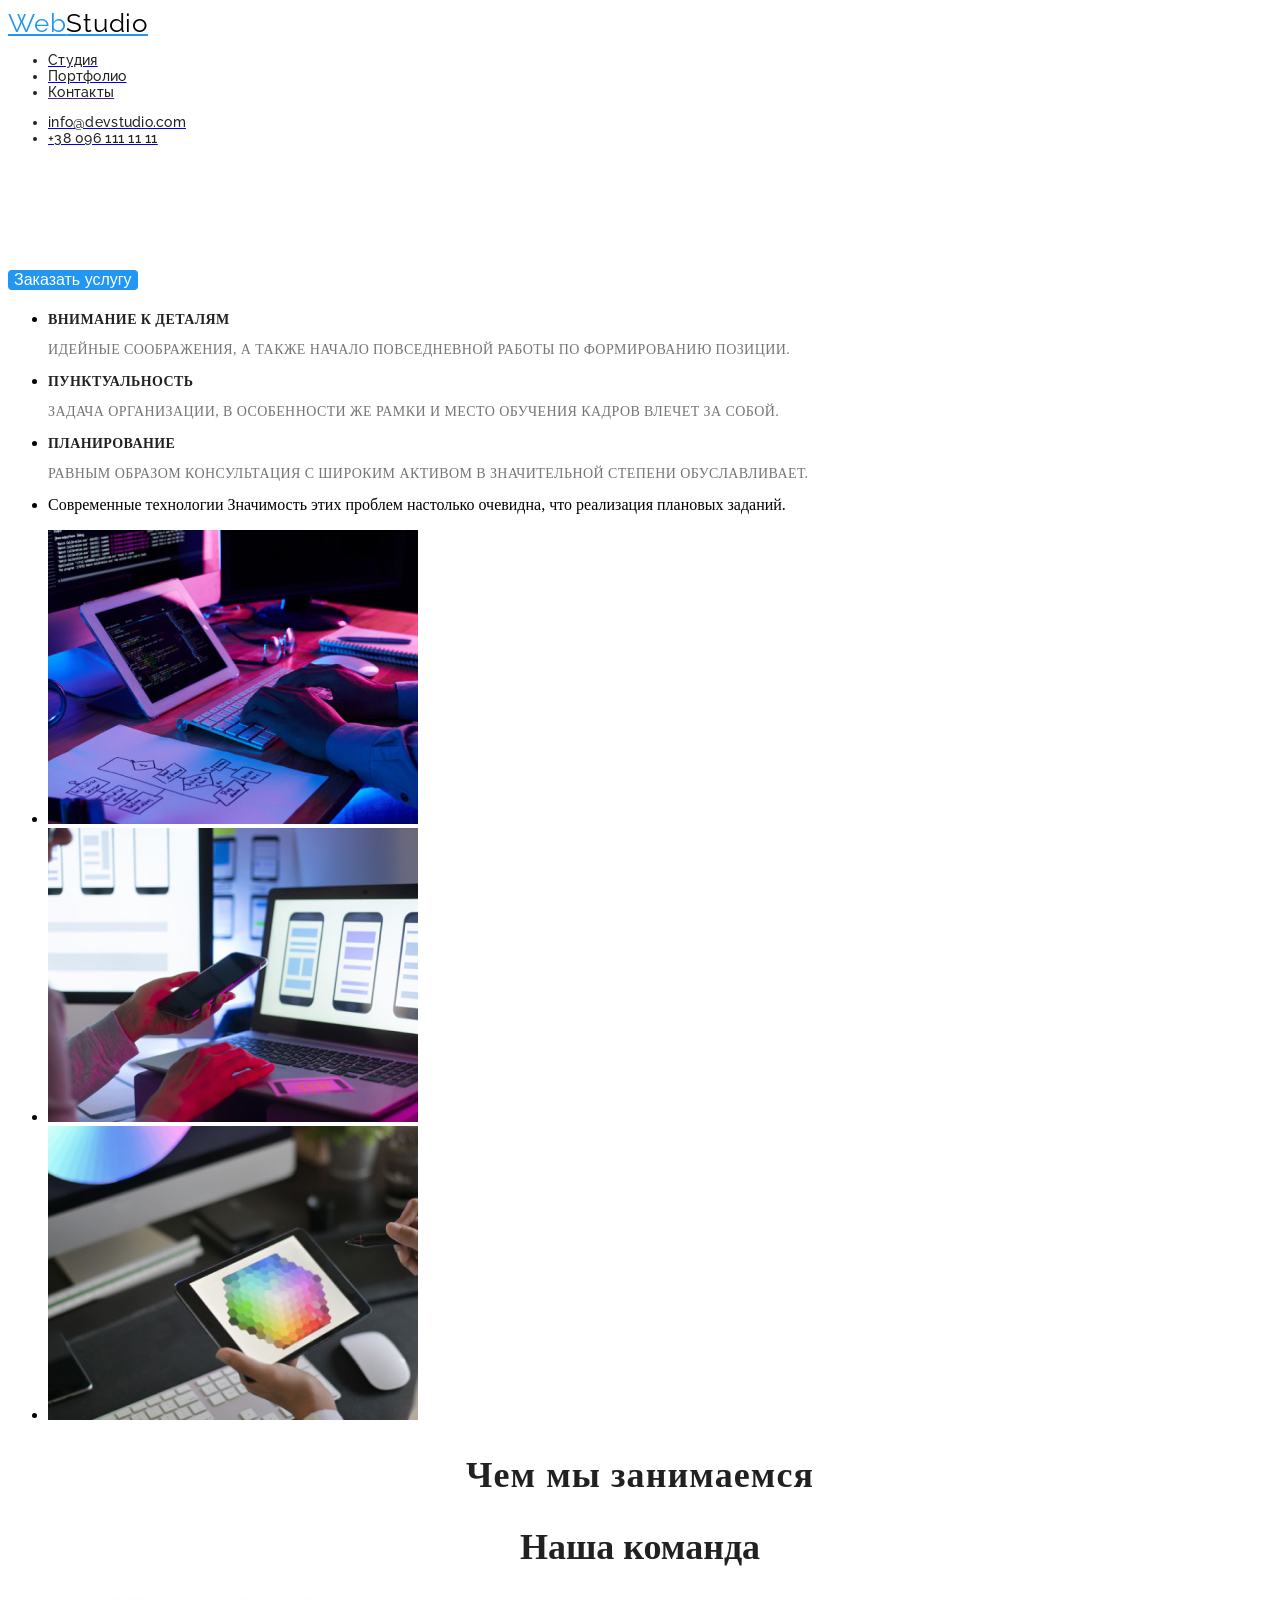
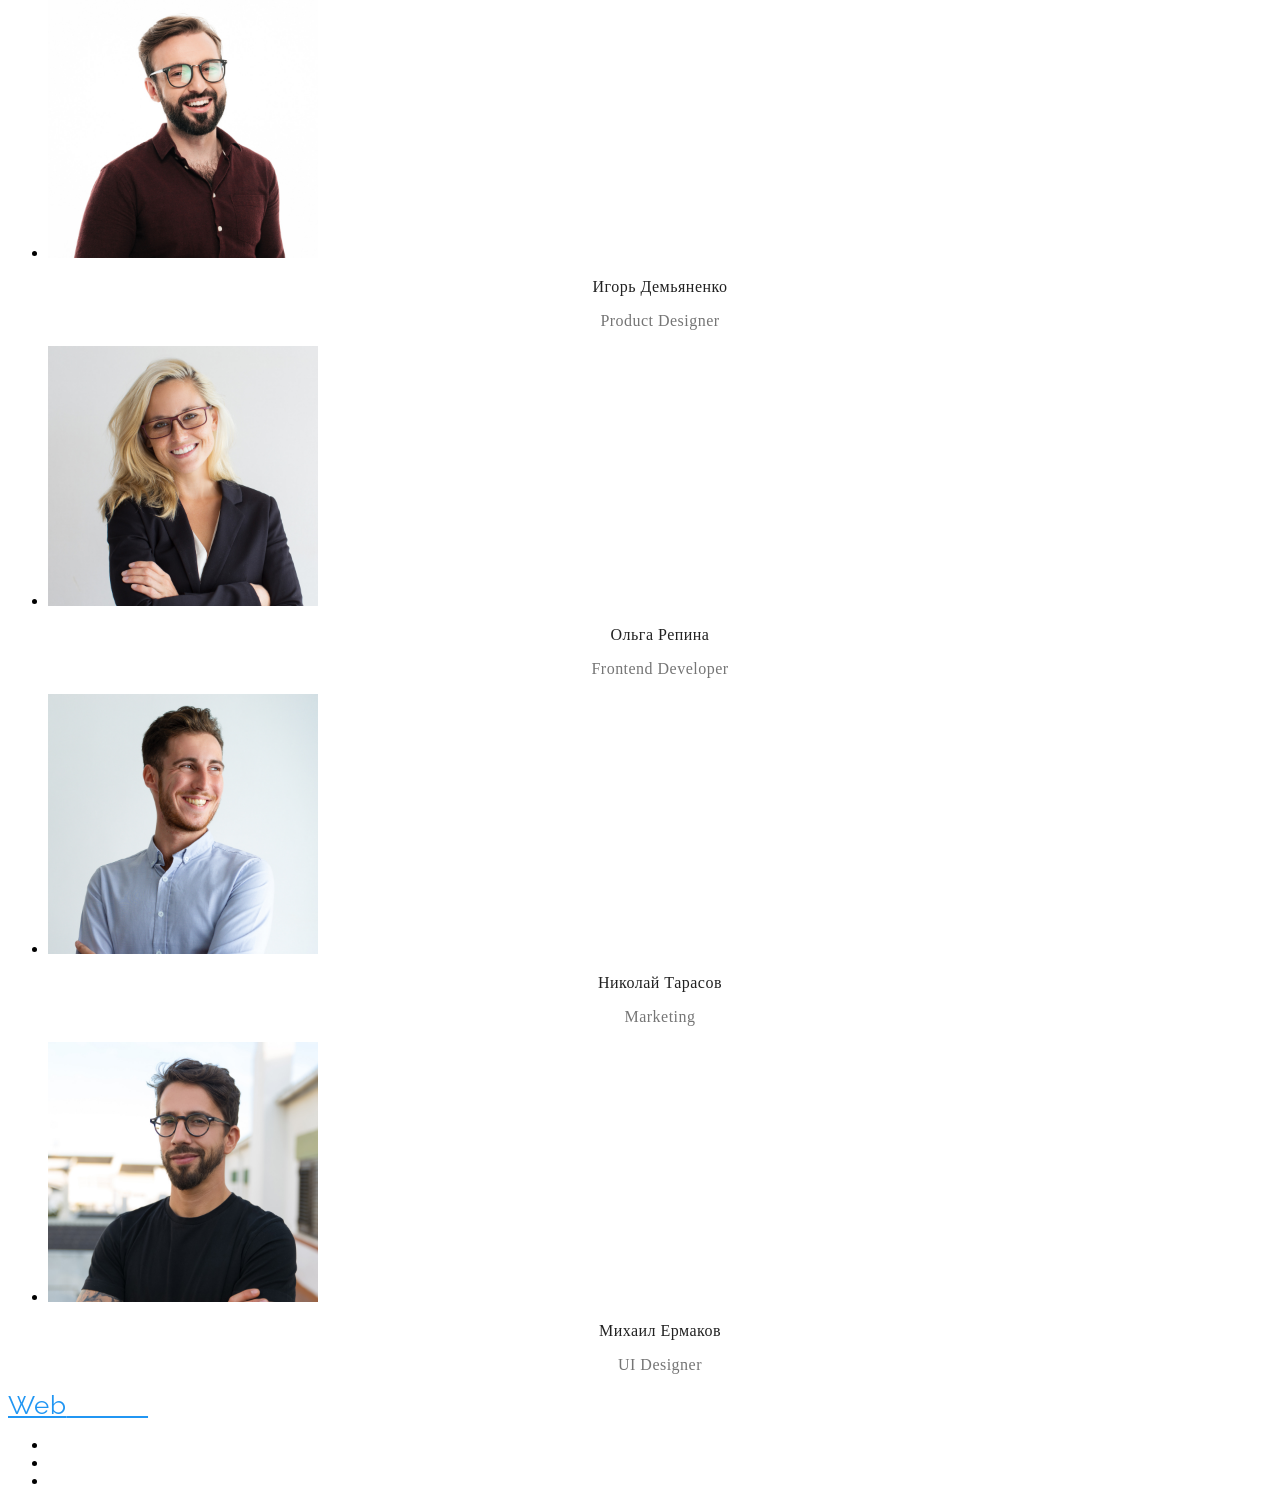
==== commit c02fb108: "finish" ====
--- a/index.html
+++ b/index.html
@@ -111,9 +111,9 @@
 
     <address>
     <ul>
-        <li class="map"><a href="https://goo.gl/maps/tcBtiuJW4744qce17"> г. Киев, пр-т Леси Украинки, 26</a></li>
-        <li class="mail"><a href="mailto:info@example.com">info@example.com</a></li>
-        <li class="fon"><a href="tel.:+380991111111">+38 099 111 11 11</a></li>
+        <li><a class="map" href="https://goo.gl/maps/tcBtiuJW4744qce17"> г. Киев, пр-т Леси Украинки, 26</a></li>
+        <li><a class="mail" href="mailto:info@example.com">info@example.com</a></li>
+        <li><a class="fon" href="tel.:+380991111111">+38 099 111 11 11</a></li>
     </ul>
     </address>  
     
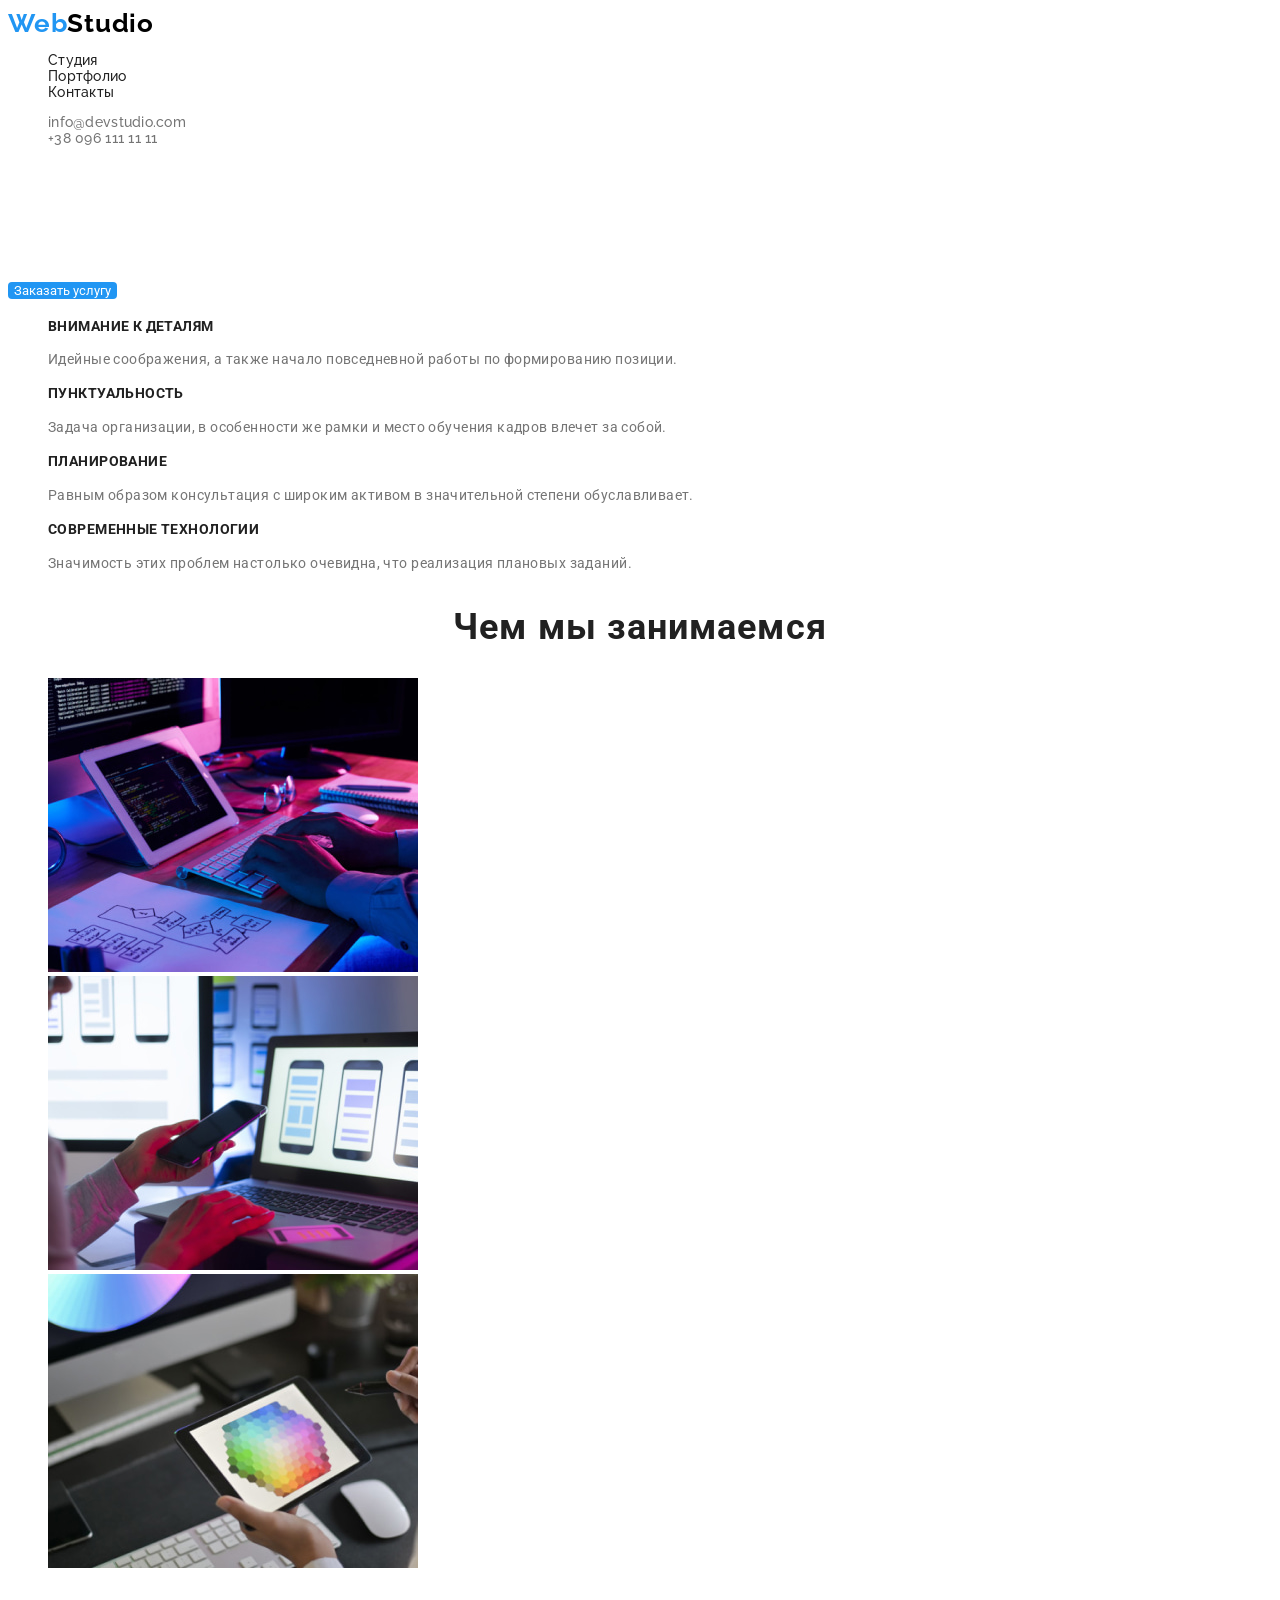
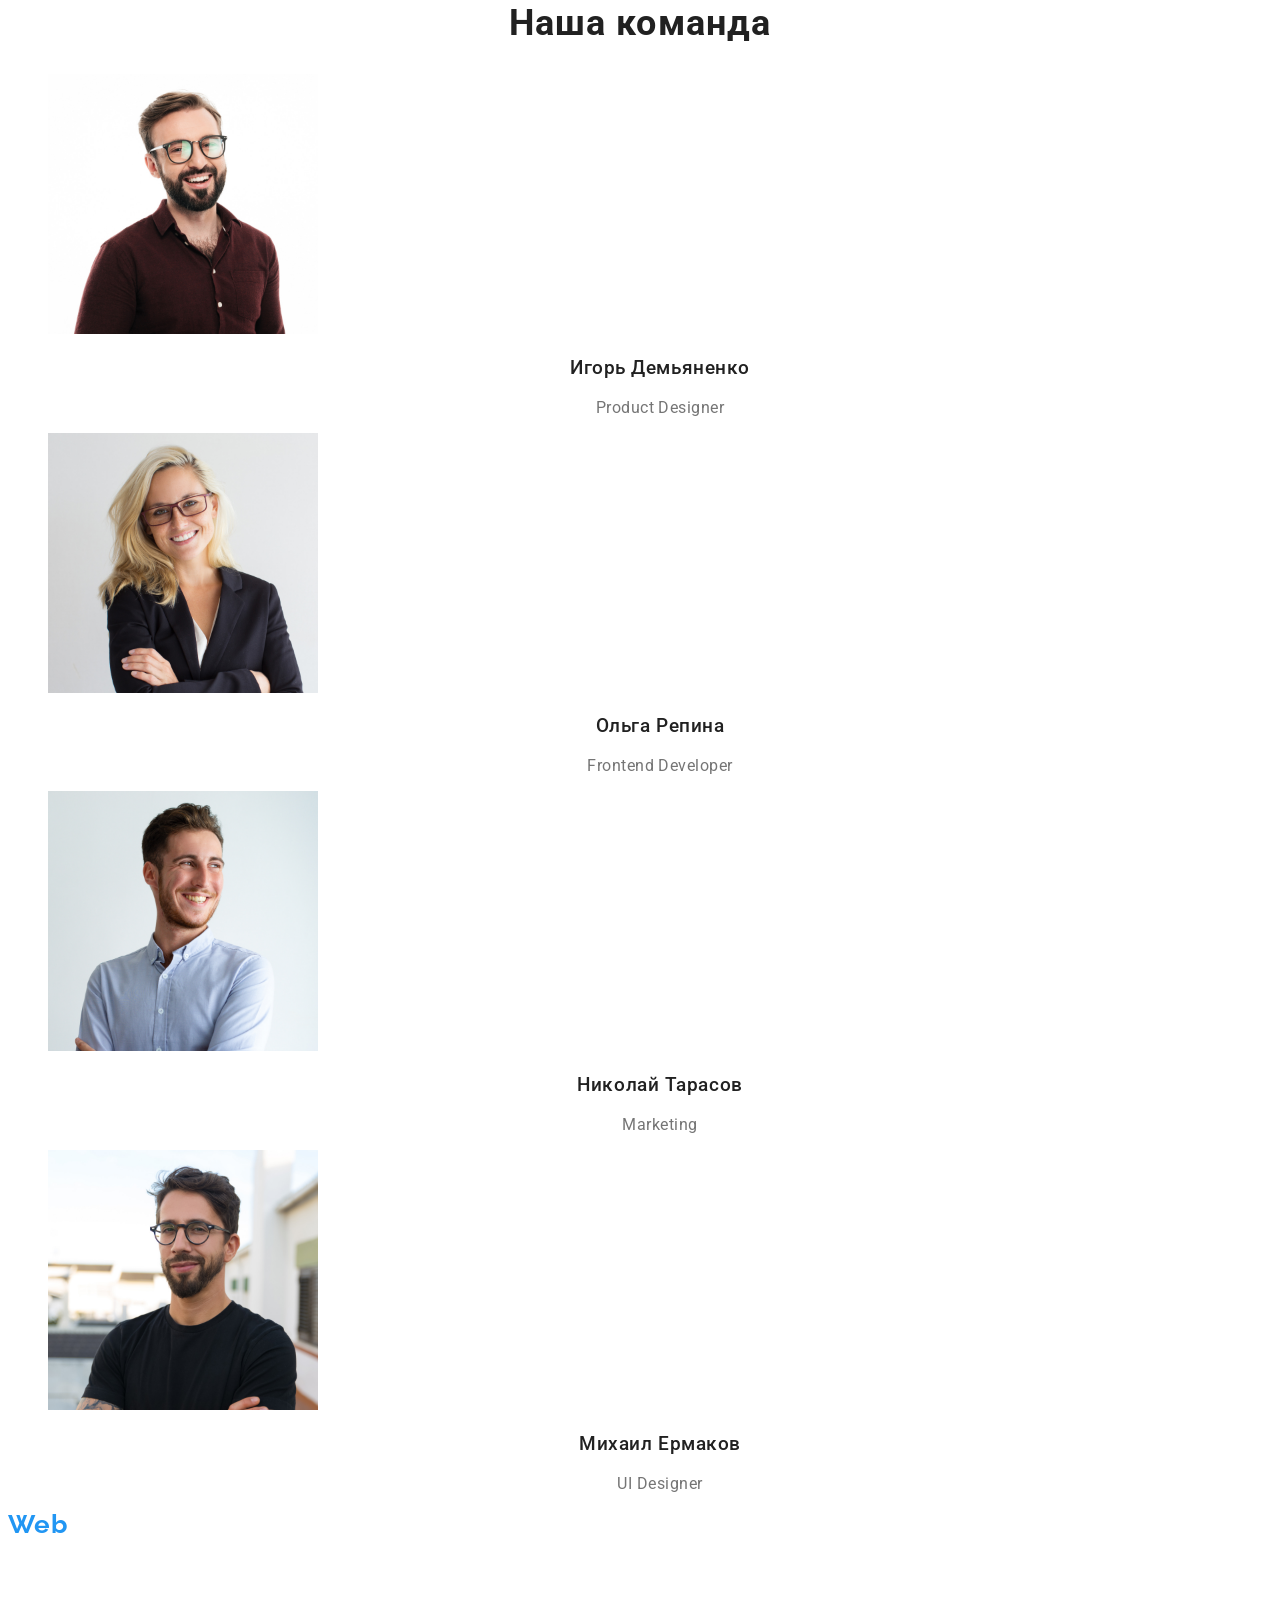
==== commit 1d9d7c8e: "update" ====
--- a/index.html
+++ b/index.html
@@ -12,7 +12,7 @@
 </head>
 <body>
     
-    <header class="logo">
+    <header class="header">
         <a href="./index.html" class="logo-top">Web<span class="logo-top-span">Studio</span></a>
     
      <nav>
@@ -41,7 +41,7 @@
 <!--Чем мы занимаемся-->
     <section>
         <h2></h2>
-        <ul>
+        <ul class="doing">
             <li>
                 <h3 class="doing-topic">Внимание к деталям</h3>
                 <p class="doing-text">Идейные соображения, а также начало повседневной работы по формированию позиции.</p>
@@ -58,15 +58,17 @@
             </li>
 
             <li>
-                <h3c lass="doing-topic">Современные технологии</h3>
-                <pc lass="doing-text">Значимость этих проблем настолько очевидна, что реализация плановых заданий.</p>
+                <h3 class="doing-topic">Современные технологии</h3>
+                <p class="doing-text">Значимость этих проблем настолько очевидна, что реализация плановых заданий.</p>
             </li>
         </ul>
         
     </section>
 
     <section>
-        <ul>
+        <h2 class="wearedoing-text">Чем мы занимаемся</h2>
+        
+        <ul class="wearedoing-pic">
         <li><img src="./images/example/box1.jpg" width="370" height="294" alt="programing"></li>
 
         <li><img src="./images/example/box2.jpg" width="370" height="294" alt="program test"></li>
@@ -74,7 +76,6 @@
         <li><img src="./images/example/box3.jpg" width="370" height="294" alt="design"></li>
 
         </ul>
-        <h2 class="wearedoing-text">Чем мы занимаемся</h2>
     </section>
 
    
@@ -82,7 +83,7 @@
     <section>
         <h2 class="teamour">Наша команда</h2>
 
-     <ul>
+     <ul class="worker">
         <li><img src="./images/workers/worker1.jpg" width="270" height="260" alt="Игорь Демьяненко">
         <h3 class="worker-text">Игорь Демьяненко</h3>
         <p lang="en" class="worker-job">Product Designer</p></li>
@@ -110,7 +111,7 @@
     <a href="./index.html" class="logo-button-design">Web<span class="logo-button-design-span">Studio</span></a>
 
     <address>
-    <ul>
+    <ul class="footer">
         <li><a class="map" href="https://goo.gl/maps/tcBtiuJW4744qce17"> г. Киев, пр-т Леси Украинки, 26</a></li>
         <li><a class="mail" href="mailto:info@example.com">info@example.com</a></li>
         <li><a class="fon" href="tel.:+380991111111">+38 099 111 11 11</a></li>
--- a/css/styles.css
+++ b/css/styles.css
@@ -1,248 +1,260 @@
-.body{
-    font-family: 'Roboto', sans-serif;
-    background-color: #FFFFFF;
-}
-
+:root {
+  --main-font: "Roboto", sans-serif;
+  --secondary-font: Raleway;
+  --color-blue: #2196f3;
+  --color-black: #212121;
+}
+
+body {
+  font-family: var(--main-font);
+  background-color: #ffffff;
+  font-size: 16px;
+  line-height: 1.19;
+  color: var(--color-black);
+}
 
 /* index */
 
 /*header*/
-.logo{
-    font-family: Raleway;
-    font-weight: 700px;
-    font-size: 26px;
-    line-height: 0,84;
-    letter-spacing: 0.03em;
-}
-
-.logo-top{
-    color: #2196F3;
-}
-
-.logo-top-span{
-    color: #000000;
-}
-
-.menu, .menu-studio, .menu-portfolio, .menu-contact{
-    font-weight: 500;
-    font-size: 14px;
-    line-height: 0,88;
-    letter-spacing: 0.02em;
-    color: #212121;
-}
-
-.menu-studio-span:hover{
-    color: #2196F3;
-}
-.menu-studio-span{
-    color: #212121;
-}
-
-.menu-portfolio-span:hover{
-    color: #2196F3;
-}
-.menu-portfolio-span{
-    color: #212121;
-}
-
-.menu-contact-span:hover{
-    color: #2196F3;
-}
-.menu-contact-span{
-    color: #212121;
-}
-
-.contact{
-    font-weight: 500;
-    font-size: 14px;
-    line-height: 0,88;
-    letter-spacing: 0.02em;
-    color: #212121;
-}
-
-.contact-tel-span{
-    white-space: nowrap;   
-}
-
-.contact-mail-span:hover{
-    color: #2196F3;
-}
-.contact-mail-span{
-    color: #212121;
-}
-
-.contact-tel-span:hover{
-    color: #2196F3;
-}
-.contact-tel-span{
-    color: #212121;
+.header {
+  font-family: var(--secondary-font);
+  font-weight: 700;
+  font-size: 26px;
+  line-height: 1.19;
+  letter-spacing: 0.03em;
+}
+
+a:link,
+a:visited {
+  text-decoration: none;
+}
+
+.logo-top {
+  color: var(--color-blue);
+}
+
+.logo-top-span {
+  color: #000000;
+}
+
+.menu,
+.menu-studio,
+.menu-portfolio,
+.menu-contact {
+  font-weight: 500;
+  font-size: 14px;
+  line-height: 1.14;
+  letter-spacing: 0.02em;
+  list-style: none;
+}
+
+.menu-studio-span:hover {
+  color: var(--color-blue);
+}
+.menu-studio-span {
+  color: var(--color-black);
+}
+
+.menu-portfolio-span:hover {
+  color: var(--color-blue);
+}
+.menu-portfolio-span {
+  color: var(--color-black);
+}
+
+.menu-contact-span:hover {
+  color: var(--color-blue);
+}
+.menu-contact-span {
+  color: var(--color-black);
+}
+
+.contact {
+  font-weight: 500;
+  font-size: 14px;
+  line-height: 1.14;
+  letter-spacing: 0.02em;
+  list-style: none;
+}
+
+.contact-tel-span {
+  white-space: nowrap;
+}
+.contact-mail-span:hover {
+  color: var(--color-blue);
+}
+.contact-mail-span {
+  color: #757575;
+}
+.contact-tel-span:hover {
+  color: var(--color-blue);
+}
+.contact-tel-span {
+  color: #757575;
+}
+.contact-tel-span:focus-visible {
+  background-color: var(--color-blue);
 }
 
 /*main*/
 
-.middle-text{
-    font-weight: 900;
-    font-size: 44px;
-    line-height: 0,73;
-    text-align: center;
-    letter-spacing: 0.06em;
-    text-transform: uppercase;
-    color: #FFFFFF;
-}
-
-.middle-button{
-    background-color: #2196F3;
-    color: #FFFFFF;
-    border-radius: 4px;
-    border:none;
-    outline: none;
-    font-size: 16px;
-}
-
-.middle-button:hover{
-    background-color: #188CE8;
-}
-
-
-.doing-topic{
-    font-size: 14px;
-    line-height: 0,88;
-    font-weight: 700;
-    letter-spacing: 0.03em;
-    text-transform: uppercase;
-    color: #212121;
-}
-
-
-.doing-text{
-    font-size: 14px;
-    line-height: 0,53;
-    letter-spacing: 0.03em;
-    text-transform: uppercase;
-    color: #757575;
-}
-
-.wearedoing-text{
-    font-weight: 700;
-    font-size: 36px;
-    line-height: 0,86;
-    text-align: center;
-    letter-spacing: 0.03em;
-    color: #212121;
-}
-
-.teamour{
-    font-weight: 700;
-    font-size: 36px;
-    line-height: 0,86;
-    text-align: center;
-    color: #212121;
-}
-
-.worker-text{
-    font-weight: 500;
-    font-size: 16px;
-    line-height: 0,84;
-    text-align: center;
-    letter-spacing: 0.03em;
-    color: #212121;
-}
-
-.worker-job{
-    font-size: 16px;
-    line-height: 0,84;
-    text-align: center;
-    letter-spacing: 0.03em;
-    color: #757575;
+.middle-text {
+  font-weight: 900;
+  font-size: 44px;
+  line-height: 1.36;
+  text-align: center;
+  letter-spacing: 0.06em;
+  text-transform: uppercase;
+  color: #ffffff;
+}
+
+.middle-button {
+  font-family: var(--main-font);
+  background-color: var(--color-blue);
+  color: #ffffff;
+  border-radius: 4px;
+  border: none;
+  outline: none;
+  cursor: pointer;
+}
+
+.middle-button:hover {
+  background-color: #188ce8;
+}
+
+.doing {
+  list-style: none;
+}
+
+.doing-topic {
+  font-size: 14px;
+  line-height: 1.14;
+  font-weight: 700;
+  letter-spacing: 0.03em;
+  text-transform: uppercase;
+  color: var(--color-black);
+}
+
+.doing-text {
+  font-size: 14px;
+  font-weight: 400;
+  line-height: 1.71;
+  letter-spacing: 0.03em;
+  color: #757575;
+}
+
+.wearedoing-pic {
+  list-style: none;
+}
+
+.wearedoing-text {
+  font-weight: 700;
+  font-size: 36px;
+  line-height: 1.17;
+  text-align: center;
+  letter-spacing: 0.03em;
+}
+
+.teamour {
+  font-weight: 700;
+  font-size: 36px;
+  line-height: 1.17;
+  text-align: center;
+  letter-spacing: 0.03em;
+}
+
+.worker {
+  list-style: none;
+}
+
+.worker-text {
+  font-weight: 500;
+  text-align: center;
+  letter-spacing: 0.03em;
+}
+
+.worker-job {
+  text-align: center;
+  letter-spacing: 0.03em;
+  color: #757575;
 }
 
 /*footer*/
 
-.logo-button-design{
-    font-family: Raleway;
-    font-weight: 700px;
-    font-size: 26px;
-    line-height: 0,84;
-    letter-spacing: 0.03em;
-    color: #2196F3;
-}
-
-.logo-button-design-span{
-    font-family: Raleway;
-    font-weight: 700px;
-    font-size: 26px;
-    line-height: 0,84;
-    letter-spacing: 0.03em;
-    color: #FFFFFF;
-}
-
-.map{
-    font-style: normal;
-    font-size: 14px;
-    line-height: 0,58;
-    letter-spacing: 0.03em;
-    color: #FFFFFF;
-}
-
-.mail, .fon{
-    font-style: normal;
-    font-size: 14px;
-    line-height: 0,58;
-    letter-spacing: 0.03em;
-    color: rgba(255, 255, 255, 0.6);
-}
-
-.fon:hover{
-    color: rgba(255, 255, 255, 0.6);
+.footer {
+  list-style: none;
+}
+
+.logo-button-design {
+  font-family: var(--secondary-font);
+  font-weight: 700;
+  font-size: 26px;
+  letter-spacing: 0.03em;
+  color: var(--color-blue);
+}
+
+.logo-button-design-span {
+  font-family: var(--secondary-font);
+  font-weight: 700;
+  font-size: 26px;
+  letter-spacing: 0.03em;
+  color: #ffffff;
+}
+
+.map {
+  font-style: normal;
+  font-size: 14px;
+  line-height: 1.71;
+  letter-spacing: 0.03em;
+  color: #ffffff;
+}
+
+.mail,
+.fon {
+  font-style: normal;
+  font-size: 14px;
+  line-height: 1.71;
+  letter-spacing: 0.03em;
+  color: rgba(255, 255, 255, 0.6);
+}
+
+.fon:hover {
+  color: rgba(255, 255, 255, 0.6);
 }
 
 /* portfolio */
 
-.buttonportfolio-1{
-    background-color: #F5F4FA;
-    color: #212121;
-    border-radius: 4px;
-    border:none;
-    outline: none;
-    font-size: 16px;
-}
-
-.buttonportfolio-1, .buttonportfolio-2, .buttonportfolio-3, .buttonportfolio-4,  .buttonportfolio-5{
-    background-color: #F5F4FA;
-    color: #212121;
-    border-radius: 4px;
-    border:none;
-    outline: none;
-    font-size: 16px;
-}
-
-.buttonportfolio-1:hover{
-    background-color: #2196F3;
-}
-.buttonportfolio-2:hover{
-    background-color: #2196F3;
-}
-.buttonportfolio-3:hover{
-    background-color: #2196F3;
-}
-.buttonportfolio-4:hover{
-    background-color: #2196F3;
-}
-.buttonportfolio-5:hover{
-    background-color: #2196F3;
-}
-
-.portfolio-titel{
-    font-weight: 700;
-    font-size: 18px;
-    line-height: 0,5;
-    letter-spacing: 0.06em;
-    color: #212121;
-}
-
-.portfolio-text{
-    font-size: 16px;
-    line-height: 0,53;
-    letter-spacing: 0.03em;
-    color: #757575;
-}+.button {
+  list-style: none;
+}
+
+.portfoliobutton {
+  font-family: var(--main-font);
+  background-color: #f5f4fa;
+  color: var(--color-black);
+  cursor: pointer;
+  font-weight: 500;
+  line-height: 1.62px;
+  text-align: center;
+}
+
+.portfoliobutton:hover {
+  background-color: var(--color-blue);
+}
+
+.portfoliopic {
+  list-style: none;
+}
+
+.portfolio-titel {
+  font-weight: 700;
+  font-size: 18px;
+  line-height: 2;
+  letter-spacing: 0.06em;
+}
+
+.portfolio-text {
+  line-height: 1.88;
+  letter-spacing: 0.03em;
+  color: #757575;
+}
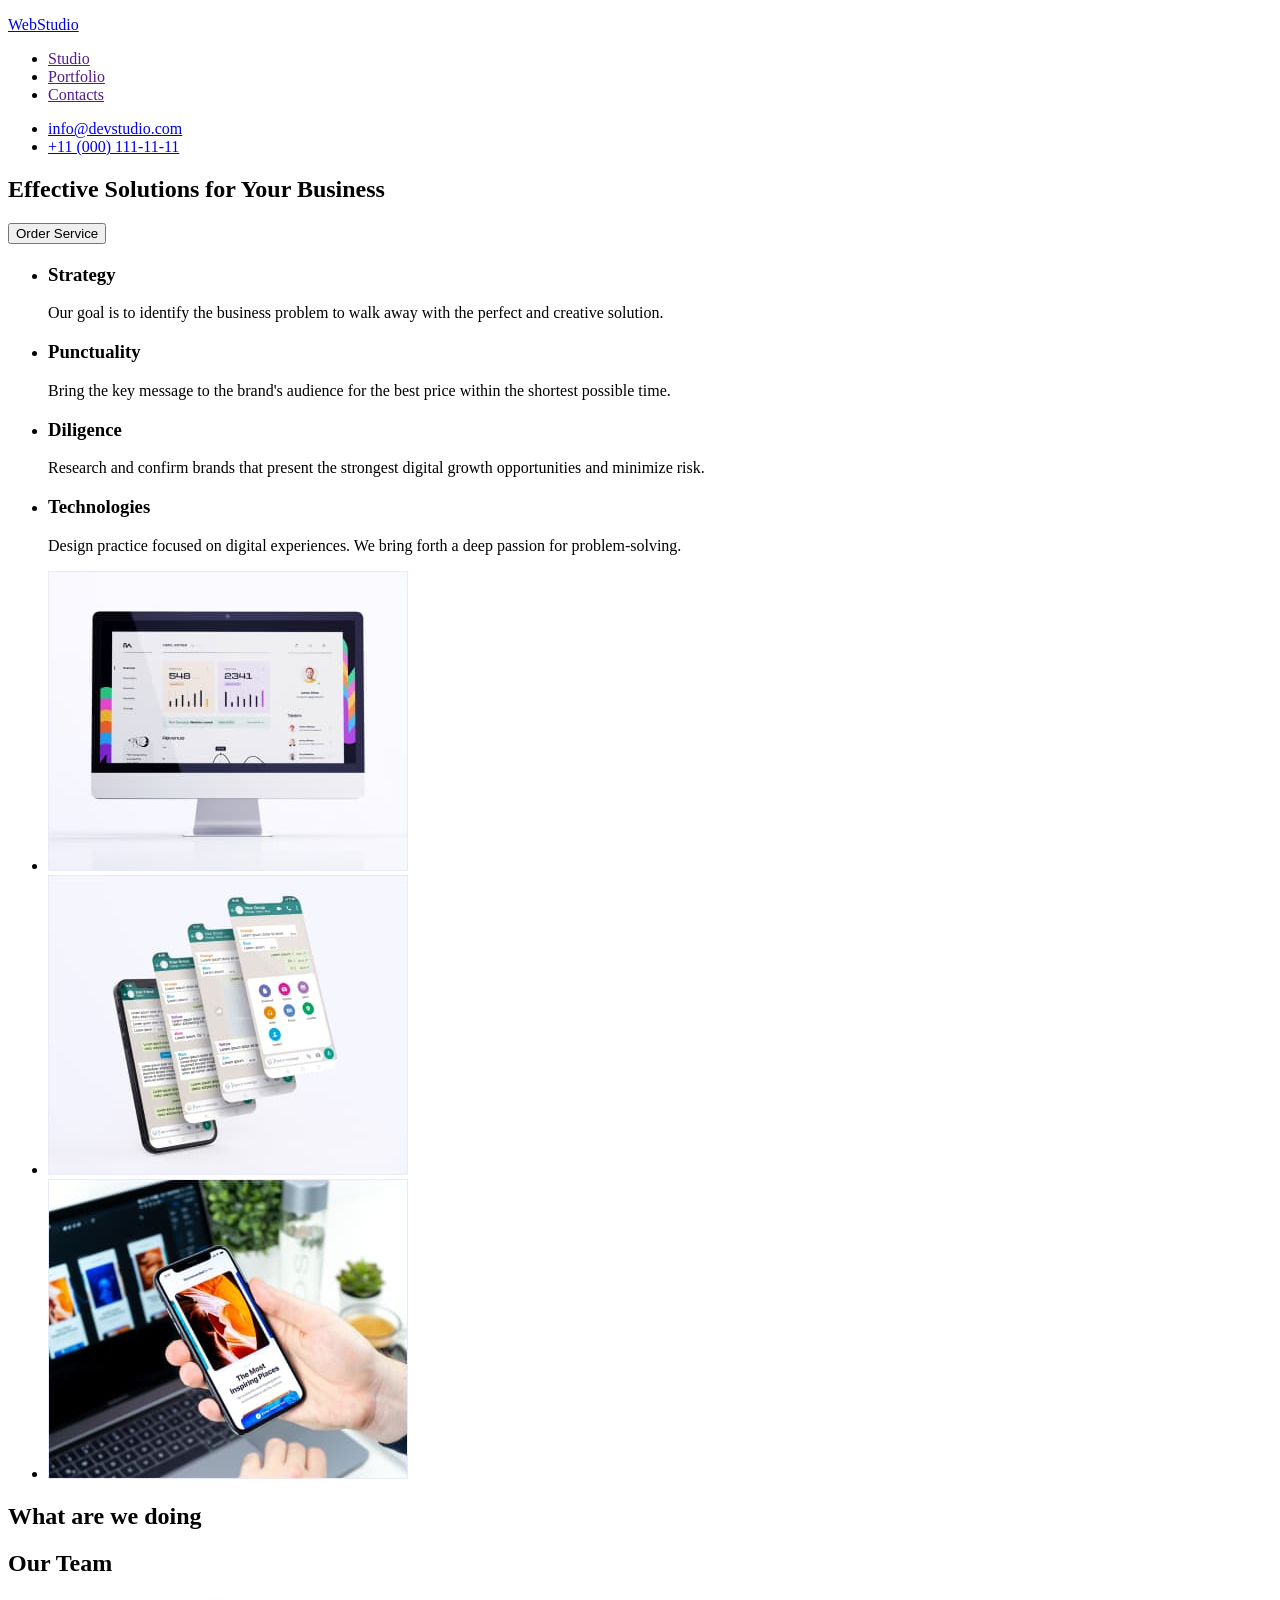
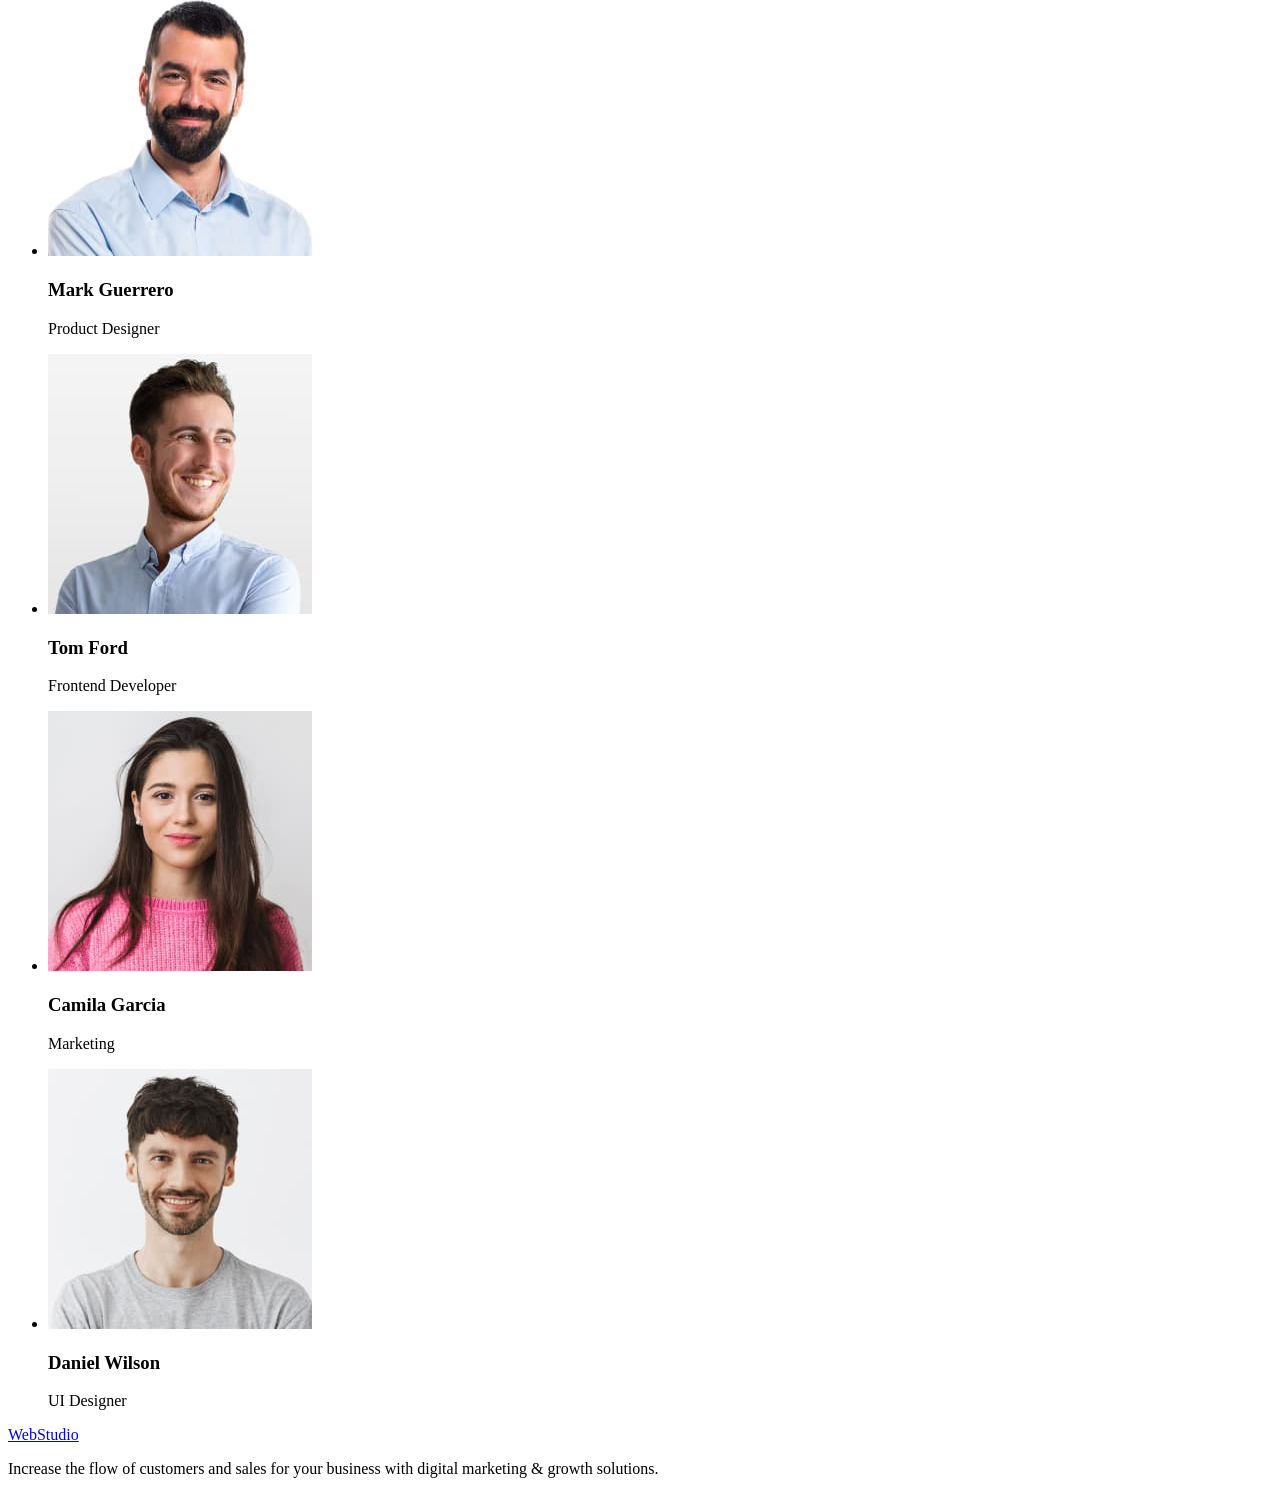
==== commit 7462b8ba: "Initial commit" ====
--- a/index.html
+++ b/index.html
@@ -1,125 +1,96 @@
 <!DOCTYPE html>
-<html lang="ru">
+<html lang="en">
 <head>
     <meta charset="UTF-8">
     <meta http-equiv="X-UA-Compatible" content="IE=edge">
     <meta name="viewport" content="width=device-width, initial-scale=1.0">
-    <title>Студия</title>
-    <link rel="preconnect" href="https://fonts.googleapis.com"> 
-    <link rel="preconnect" href="https://fonts.gstatic.com" crossorigin> 
-    <link href="https://fonts.googleapis.com/css2?family=Raleway:wght@700&family=Roboto:wght@400;500;700;900&display=swap" rel="stylesheet">
-    <link rel="stylesheet" href="./css/styles.css">
+    <title>WebStudio</title>
 </head>
 <body>
-    
-    <header class="header">
-        <a href="./index.html" class="logo-top">Web<span class="logo-top-span">Studio</span></a>
-    
-     <nav>
-        <ul class="menu">
-            <li><a href="./index.html"><span class="menu-studio-span">Студия</span></a></li>
-            <li><a href="./portfolio.html"><span class="menu-portfolio-span">Портфолио</span></a></li>
-            <li><a href=""><span class="menu-contact-span">Контакты</span></a></li>
-        </ul>            
-     </nav>
-     <ul class="contact">
-         <li><a href="mailto:info@devstudio.com"><span class="contact-mail-span">info@devstudio.com</span></a></li>
-         <li><a href="tel:+380961111111"><span class="contact-tel-span">+38 096 111 11 11</span></a></li>
-    
-    </ul> 
+    <header>
+        <a href="./index.html">
+            <p>WebStudio</p>
+        </a>
+    <nav>
+        <ul>
+            <li><a href="">Studio</a></li>
+            <li><a href="">Portfolio</a></li>
+            <li><a href="">Contacts</a></li>
+        </ul>
+    </nav>
+
+    <ul>
+        <li><a href="mailto:info@devstudio.com">info@devstudio.com</a></li>
+        <li><a href="tel:+110001111111">+11 (000) 111-11-11</a></li>
+    </ul>
     </header>
 
-<main>
+    <main>
+        <section>
+            <h1>Effective Solutions for Your Business</h1>
+            <button type="button">Order Service</button>
+        </section>
 
+        <section>
+            <h2></h2>
+            <ul>
+                <li>
+                    <h3>Strategy</h3>
+                    <p>Our goal is to identify the business problem to walk away with the perfect and creative solution. </p>
+                </li>
+                <li>
+                    <h3>Punctuality</h3>
+                    <p>Bring the key message to the brand's audience for the best price within the shortest possible time.</p>
+                </li>
+                <li>
+                    <h3>Diligence</h3>
+                    <p>Research and confirm brands that present the strongest digital growth opportunities and minimize risk.</p>
+                </li>
+                <li>
+                    <h3>Technologies</h3>
+                    <p>Design practice focused on digital experiences. We bring forth a deep passion for problem-solving.</p>
+                </li>
+            </ul>
+        </section>
 
-    <section>
-        <h1 class="middle-text">Эффективные решения для вашего бизнеса</h1>
-        <button type="button" class="middle-button">Заказать услугу</button>
-    </section>
+        <section>
+            <ul>
+            <li><img src="./images/example/pic1.jpg" width="360" height="300" alt="iMac"></li>
+            <li><img src="./images/example/pic2.jpg" width="360" height="300" alt="WhatsApp"></li>
+            <li><img src="./images/example/pic3.jpg" width="360" height="300" alt="Phone"></li>
+            </ul>
+        </section>
+        <h2>What are we doing</h2>
 
+        <section>
+            <h2>Our Team</h2>
+          
+            <ul>
+                <li><img src="./images/workers/worker1.jpg" width="264" height="260" alt="Mark Guerrero">
+                <h3>Mark Guerrero</h3>
+                <p lang="en">Product Designer</p></li>
+               
+                <li><img src="./images/workers/worker2.jpg" width="264" height="260" alt="Tom Ford">
+                <h3>Tom Ford</h3>
+                <p lang="en">Frontend Developer</p></li>
+               
+                <li><img src="./images/workers/worker3.jpg" width="264" height="260" alt="Camila Garcia">
+                <h3>Camila Garcia</h3>
+                <p lang="en">Marketing</p></li>
+               
+                <li><img src="./images/workers/worker4.jpg" width="264" height="260" alt="Daniel Wilson">
+                <h3>Daniel Wilson</h3>
+                <p lang="en">UI Designer</p></li>
+            </ul>
+        </section>
+    </main>
 
-<!--Чем мы занимаемся-->
-    <section>
-        <h2></h2>
-        <ul class="doing">
-            <li>
-                <h3 class="doing-topic">Внимание к деталям</h3>
-                <p class="doing-text">Идейные соображения, а также начало повседневной работы по формированию позиции.</p>
-            </li>
-
-            <li>    
-                <h3 class="doing-topic">Пунктуальность</h3>
-                <p class="doing-text">Задача организации, в особенности же рамки и место обучения кадров влечет за собой.</p>
-            </li>
-           
-            <li>
-                <h3 class="doing-topic">Планирование</h3>
-                <p class="doing-text">Равным образом консультация с широким активом в значительной степени обуславливает.</p>
-            </li>
-
-            <li>
-                <h3 class="doing-topic">Современные технологии</h3>
-                <p class="doing-text">Значимость этих проблем настолько очевидна, что реализация плановых заданий.</p>
-            </li>
-        </ul>
-        
-    </section>
-
-    <section>
-        <h2 class="wearedoing-text">Чем мы занимаемся</h2>
-        
-        <ul class="wearedoing-pic">
-        <li><img src="./images/example/box1.jpg" width="370" height="294" alt="programing"></li>
-
-        <li><img src="./images/example/box2.jpg" width="370" height="294" alt="program test"></li>
-
-        <li><img src="./images/example/box3.jpg" width="370" height="294" alt="design"></li>
-
-        </ul>
-    </section>
-
-   
-<!--Наша команда--> 
-    <section>
-        <h2 class="teamour">Наша команда</h2>
-
-     <ul class="worker">
-        <li><img src="./images/workers/worker1.jpg" width="270" height="260" alt="Игорь Демьяненко">
-        <h3 class="worker-text">Игорь Демьяненко</h3>
-        <p lang="en" class="worker-job">Product Designer</p></li>
-       
-        <li><img src="./images/workers/worker2.jpg" width="270" height="260" alt="Ольга Репина">
-        <h3 class="worker-text">Ольга Репина</h3>
-        <p lang="en" class="worker-job">Frontend Developer</p></li>
-       
-        <li><img src="./images/workers/worker3.jpg" width="270" height="260" alt="Николай Тарасов">
-        <h3 class="worker-text">Николай Тарасов</h3>
-        <p lang="en" class="worker-job">Marketing</p></li>
-       
-        <li><img src="./images/workers/worker4.jpg" width="270" height="260" alt="Михаил Ермаков">
-        <h3 class="worker-text">Михаил Ермаков</h3>
-        <p lang="en" class="worker-job">UI Designer</p></li>
-    </ul>
-
-    </section>
-
-</main>
-
-
-<footer>
-
-    <a href="./index.html" class="logo-button-design">Web<span class="logo-button-design-span">Studio</span></a>
-
-    <address>
-    <ul class="footer">
-        <li><a class="map" href="https://goo.gl/maps/tcBtiuJW4744qce17"> г. Киев, пр-т Леси Украинки, 26</a></li>
-        <li><a class="mail" href="mailto:info@example.com">info@example.com</a></li>
-        <li><a class="fon" href="tel.:+380991111111">+38 099 111 11 11</a></li>
-    </ul>
-    </address>  
+    <footer>
+        <a href="./index.html">
+            <p>WebStudio</p>
+        </a>
+        <p>Increase the flow of customers and sales for your business with digital marketing & growth solutions.</p>
+    </footer>
     
-
-</footer>
-
 </body>
 </html>
